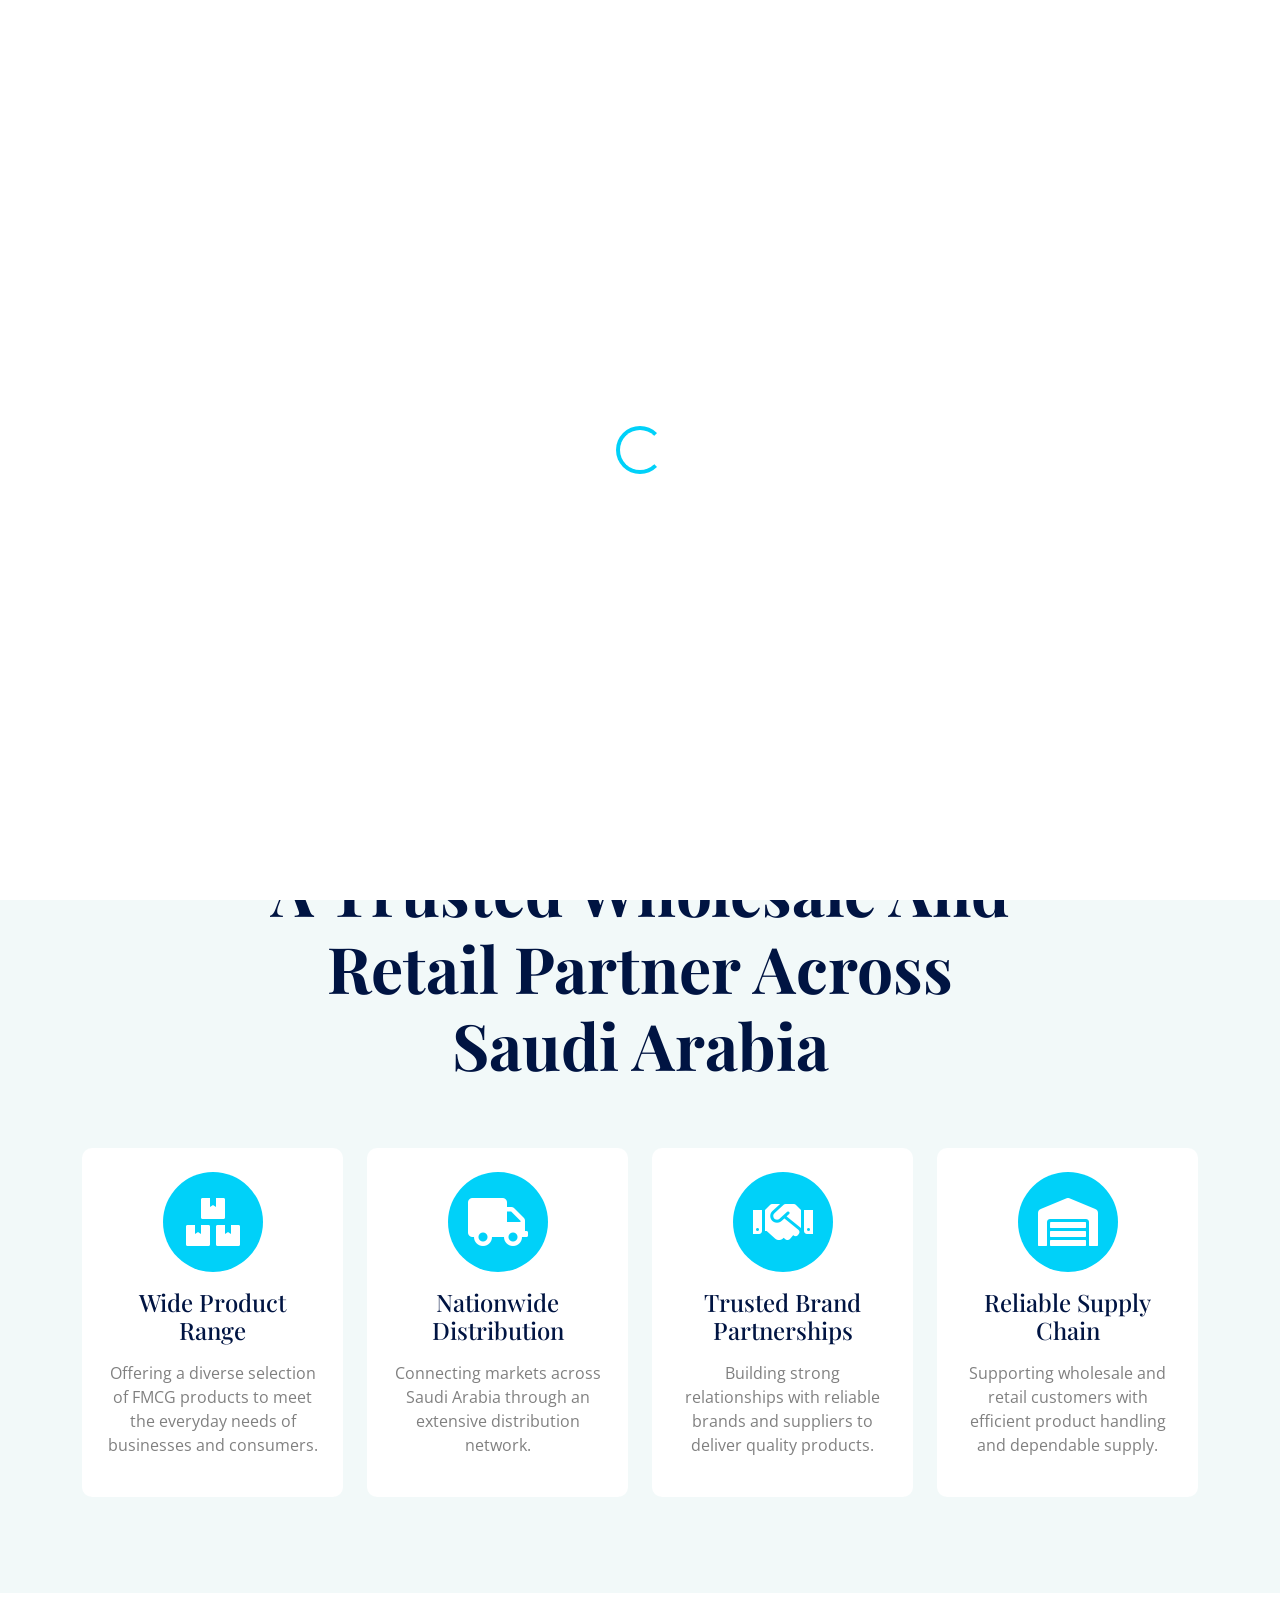
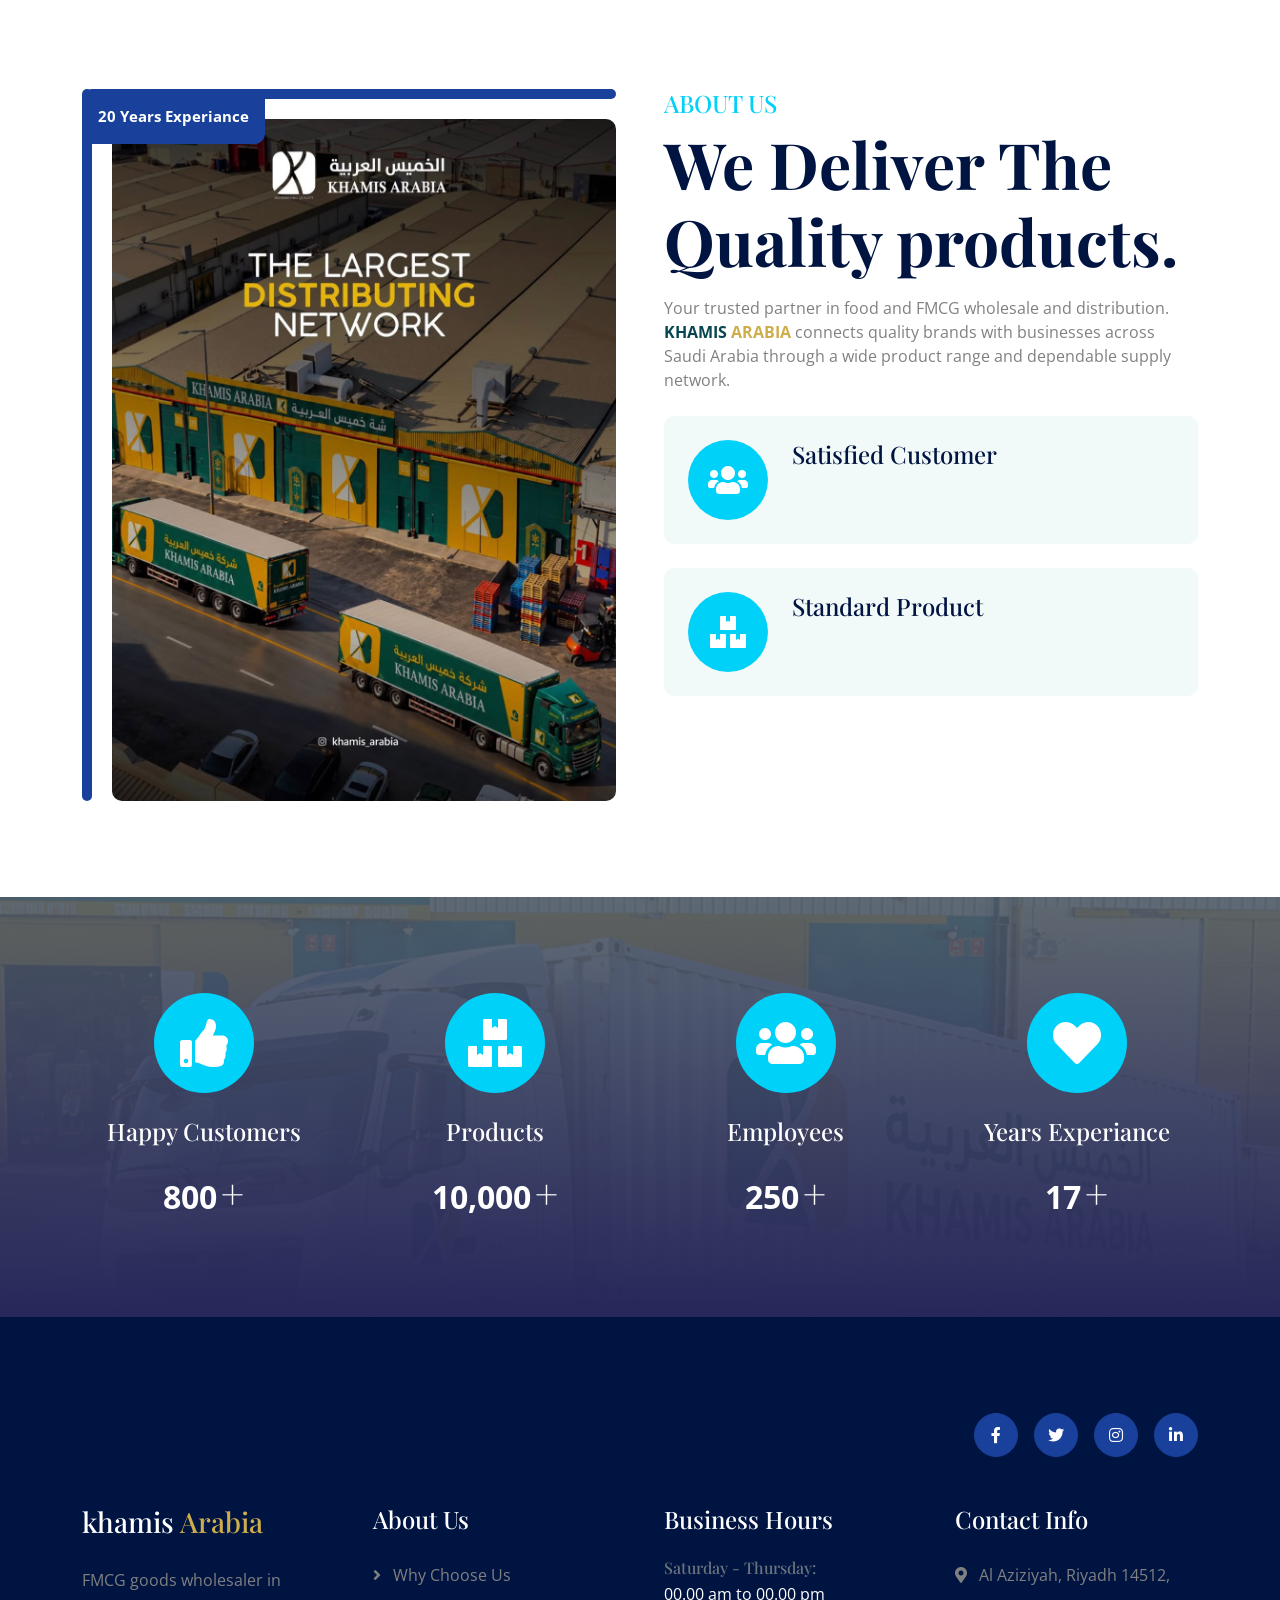
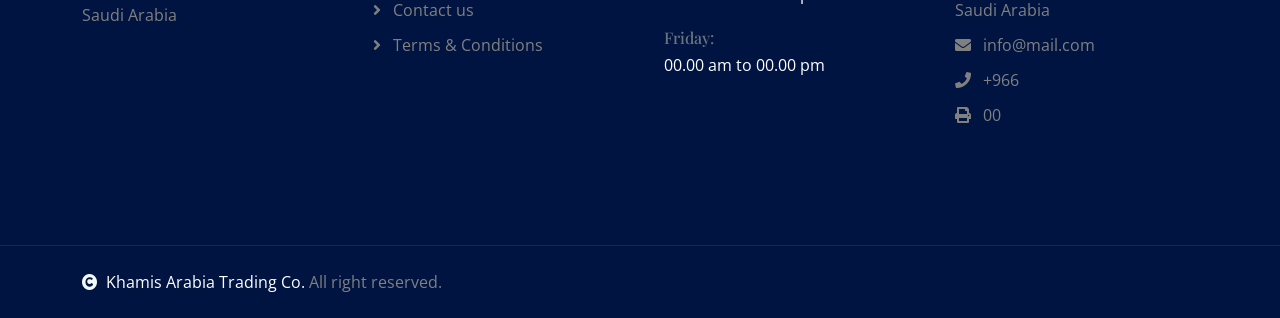
==== index.html @ a17dc976 "Initial website upload" ====
<!DOCTYPE html>
<html lang="en">

<head>
    <meta charset="utf-8">
    <title>Khamis Arabia</title>
    <meta content="width=device-width, initial-scale=1.0" name="viewport">
    <meta content="" name="keywords">
    <meta content="" name="description">

    <!-- Google Web Fonts -->
    <link rel="preconnect" href="https://fonts.googleapis.com">
    <link rel="preconnect" href="https://fonts.gstatic.com" crossorigin>
    <link
        href="https://fonts.googleapis.com/css2?family=Open+Sans:ital,wdth,wght@0,75..100,300..800;1,75..100,300..800&family=Playfair+Display:ital,wght@0,400..900;1,400..900&display=swap"
        rel="stylesheet">

    <!-- Icon Font Stylesheet -->
    <link rel="stylesheet" href="https://use.fontawesome.com/releases/v5.15.4/css/all.css" />
    <link href="https://cdn.jsdelivr.net/npm/bootstrap-icons@1.4.1/font/bootstrap-icons.css" rel="stylesheet">

    <!-- Libraries Stylesheet -->
    <link href="lib/animate/animate.min.css" rel="stylesheet">
    <link href="lib/owlcarousel/assets/owl.carousel.min.css" rel="stylesheet">


    <!-- Customized Bootstrap Stylesheet -->
    <link href="css/bootstrap.min.css" rel="stylesheet">

    <!-- Template Stylesheet -->
    <link href="css/style.css" rel="stylesheet">


</head>

<body>

    <!-- Spinner Start -->
    <div id="spinner"
        class="show bg-white position-fixed translate-middle w-100 vh-100 top-50 start-50 d-flex align-items-center justify-content-center">
        <div class="spinner-border text-primary" style="width: 3rem; height: 3rem;" role="status">
            <span class="sr-only">Loading...</span>
        </div>
    </div>
    <!-- Spinner End -->

    <!-- Navbar & Hero Start -->
    <div class="container-fluid position-relative p-0">
        <nav class="navbar navbar-expand-lg navbar-light px-4 px-lg-5 py-3 py-lg-0">
            <img src="img/khamis/khamis_logo.png" alt="Khamis Logo" class="company-logo">
            <a href="" class="navbar-brand p-0">
                <h1 class="company-firstName"></i>Khamis <span class="company-secName">Arabia</span></h1>
                <!-- <img src="img/logo.png" alt="Logo"> -->
            </a>
            <button class="navbar-toggler" type="button" data-bs-toggle="collapse" data-bs-target="#navbarCollapse">
                <span class="fa fa-bars"></span>
            </button>
            <div class="collapse navbar-collapse" id="navbarCollapse">
                <div class="navbar-nav ms-auto py-0">
                    <a href="index.html" class="nav-item nav-link active">Home</a>
                    <a href="about.html" class="nav-item nav-link">About</a>
                    <a href="service.html" class="nav-item nav-link">Service</a>
                    <a href="blog.html" class="nav-item nav-link">Blog</a>
                    <div class="nav-item dropdown">
                        <a href="#" class="nav-link dropdown-toggle" data-bs-toggle="dropdown">Pages</a>
                        <div class="dropdown-menu m-0">
                            <a href="feature.html" class="dropdown-item">Our Feature</a>
                            <a href="product.html" class="dropdown-item">Our Product</a>
                            <a href="team.html" class="dropdown-item">Our Team</a>
                            <a href="testimonial.html" class="dropdown-item">Testimonial</a>
                            <a href="404.html" class="dropdown-item">404 Page</a>
                        </div>
                    </div>
                    <a href="contact.html" class="nav-item nav-link">Contact</a>
                </div>
                <div class="d-none d-xl-flex me-3">
                    <div class="d-flex flex-column pe-3">
                        <span class="text-white">Saudi Arabia</span>
                        <a href="tel:+4733378901"><span class="text-primary">+966 </span></a>
                    </div>
                </div>
                <!-- <button class="btn btn-primary btn-md-square d-flex flex-shrink-0 mb-3 mb-lg-0 rounded-circle me-3"
                    data-bs-toggle="modal" data-bs-target="#searchModal"><i class="fas fa-search"></i></button>
                <a href="" class="btn btn-primary rounded-pill d-inline-flex flex-shrink-0 py-2 px-4">Order Now</a> -->
            </div>
        </nav>

        <!-- Carousel Start -->
        <div class="carousel-header">
            <div id="carouselId" class="carousel slide" data-bs-ride="carousel">
                <ol class="carousel-indicators">
                    <li data-bs-target="#carouselId" data-bs-slide-to="0" class="active"></li>
                    <li data-bs-target="#carouselId" data-bs-slide-to="1"></li>
                    <li data-bs-target="#carouselId" data-bs-slide-to="2"></li>
                </ol>
                <div class="carousel-inner" role="listbox">
                    <div class="carousel-item active">
                        <img src="img/khamis/khamis3.png" class="img-fluid w-100" alt="Image">
                        <div class="carousel-caption-1">
                            <div class="carousel-caption-1-content" style="max-width: 900px;">
                                <h4 class="text-white text-uppercase fw-bold mb-4 fadeInLeft animated"
                                    data-animation="fadeInLeft" data-delay="1s" style="animation-delay: 1s;"
                                    style="letter-spacing: 3px;">Khamis <span class="company-secName">Arabia</span>
                                    Trading Company</h4>
                                <h1 class="display-2 text-capitalize text-white mb-4 fadeInLeft animated"
                                    data-animation="fadeInLeft" data-delay="1.3s" style="animation-delay: 1.3s;">The
                                    Largest Distributing Network</h1>
                                <p class="mb-5 fs-5 text-white fadeInLeft animated" data-animation="fadeInLeft"
                                    data-delay="1.5s" style="animation-delay: 1.5s;">Delivering Quality, Connecting
                                    Markets - Your Trusted FMCG Wholesale and Distribution Partner Across Saudi Arabia.
                                </p>
                                <!-- <div class="carousel-caption-1-content-btn fadeInLeft animated"
                                    data-animation="fadeInLeft" data-delay="1.7s" style="animation-delay: 1.7s;">
                                    <a class="btn btn-primary rounded-pill flex-shrink-0 py-3 px-5 me-2" href="#">Order
                                        Now</a>
                                    <a class="btn btn-secondary rounded-pill flex-shrink-0 py-3 px-5 ms-2" href="#">Free
                                        Estimate</a>
                                </div> -->
                            </div>
                        </div>
                    </div>
                    <div class="carousel-item">
                        <img src="img/khamis/khamis2.png" class="img-fluid w-100" alt="Image">
                        <div class="carousel-caption-2">
                            <div class="carousel-caption-2-content" style="max-width: 900px;">
                                <h4 class="text-white text-uppercase fw-bold mb-4 fadeInRight animated"
                                    data-animation="fadeInRight" data-delay="1s" style="animation-delay: 1s;"
                                    style="letter-spacing: 3px;">Our Vision</h4>
                                <h1 class="display-2 text-capitalize text-white mb-4 fadeInRight animated"
                                    data-animation="fadeInRight" data-delay="1.3s" style="animation-delay: 1.3s;">
                                    Connecting Markets,Empowering Businesses
                                </h1>
                                <p class="mb-5 fs-5 text-white fadeInRight animated" data-animation="fadeInRight"
                                    data-delay="1.5s" style="animation-delay: 1.5s;">Strengthening Supply Chains,
                                    Supporting Businesses - Bringing Trusted FMCG Brands and Quality Products Closer to
                                    Every Market.
                                </p>
                                <div class="carousel-caption-2-content-btn fadeInRight animated"
                                    data-animation="fadeInRight" data-delay="1.7s" style="animation-delay: 1.7s;">
                                    <a class="btn btn-primary rounded-pill flex-shrink-0 py-3 px-5 me-2" href="#">Order
                                        Now</a>
                                    <a class="btn btn-secondary rounded-pill flex-shrink-0 py-3 px-5 ms-2" href="#">Free
                                        Estimate</a>
                                </div>
                            </div>
                        </div>
                    </div>
                    <div class="carousel-item">
                        <img src="img/khamis/khamis1.png" class="img-fluid w-100" alt="Image">
                        <div class="carousel-caption-2">
                            <div class="carousel-caption-2-content" style="max-width: 900px;">
                                <h4 class="text-white text-uppercase fw-bold mb-4 fadeInRight animated"
                                    data-animation="fadeInRight" data-delay="1s" style="animation-delay: 1s;"
                                    style="letter-spacing: 3px;">Importance life</h4>
                                <h1 class="display-2 text-capitalize text-white mb-4 fadeInRight animated"
                                    data-animation="fadeInRight" data-delay="1.3s" style="animation-delay: 1.3s;">Always
                                    Want Safe Water For Healthy Life</h1>
                                <p class="mb-5 fs-5 text-white fadeInRight animated" data-animation="fadeInRight"
                                    data-delay="1.5s" style="animation-delay: 1.5s;">Lorem Ipsum is simply dummy text of
                                    the printing and typesetting industry. Lorem Ipsum has been the industry's standard
                                    dummy text ever since the 1500s,
                                </p>
                                <div class="carousel-caption-2-content-btn fadeInRight animated"
                                    data-animation="fadeInRight" data-delay="1.7s" style="animation-delay: 1.7s;">
                                    <a class="btn btn-primary rounded-pill flex-shrink-0 py-3 px-5 me-2" href="#">Order
                                        Now</a>
                                    <a class="btn btn-secondary rounded-pill flex-shrink-0 py-3 px-5 ms-2" href="#">Free
                                        Estimate</a>
                                </div>
                            </div>
                        </div>
                    </div>
                </div>
                <button class="carousel-control-prev" type="button" data-bs-target="#carouselId" data-bs-slide="prev">
                    <span class="carousel-control-prev-icon btn btn-primary fadeInLeft animated" aria-hidden="true"
                        data-animation="fadeInLeft" data-delay="1.1s" style="animation-delay: 1.3s;"> <i
                            class="fa fa-angle-left fa-3x"></i></span>
                    <span class="visually-hidden">Previous</span>
                </button>
                <button class="carousel-control-next" type="button" data-bs-target="#carouselId" data-bs-slide="next">
                    <span class="carousel-control-next-icon btn btn-primary fadeInRight animated" aria-hidden="true"
                        data-animation="fadeInLeft" data-delay="1.1s" style="animation-delay: 1.3s;"><i
                            class="fa fa-angle-right fa-3x"></i></span>
                    <span class="visually-hidden">Next</span>
                </button>
            </div>
        </div>
        <!-- Carousel End -->
    </div>
    <!-- Navbar & Hero End -->

    <!-- Modal Search Start -->
    <div class="modal fade" id="searchModal" tabindex="-1" aria-labelledby="exampleModalLabel" aria-hidden="true">
        <div class="modal-dialog modal-fullscreen">
            <div class="modal-content rounded-0">
                <div class="modal-header">
                    <h4 class="modal-title mb-0" id="exampleModalLabel">Search by keyword</h4>
                    <button type="button" class="btn-close" data-bs-dismiss="modal" aria-label="Close"></button>
                </div>
                <div class="modal-body d-flex align-items-center">
                    <div class="input-group w-75 mx-auto d-flex">
                        <input type="search" class="form-control p-3" placeholder="keywords"
                            aria-describedby="search-icon-1">
                        <span id="search-icon-1" class="input-group-text btn border p-3"><i
                                class="fa fa-search text-white"></i></span>
                    </div>
                </div>
            </div>
        </div>
    </div>
    <!-- Modal Search End -->

    <!-- OurBussiness Start -->
    <div class="container-fluid feature bg-light py-5">
        <div class="container py-5">
            <div class="text-center mx-auto pb-5 wow fadeInUp" data-wow-delay="0.2s" style="max-width: 800px;">
                <h4 class="text-uppercase text-primary">OUR BUSINESS</h4>
                <h1 class="display-3 text-capitalize mb-3">A Trusted Wholesale And Retail Partner Across Saudi Arabia
                </h1>
            </div>
            <div class="row g-4">
                <div class=" col-md-6 col-lg-6 col-xl-3 wow fadeInUp" data-wow-delay="0.2s">
                    <div class="feature-item p-4">
                        <div class="feature-icon mb-3"><i class="fas fa-boxes text-white fa-3x"></i></div>
                        <a href="#" class="h4 mb-3">Wide Product Range</a>
                        <p class="mb-3">Offering a diverse selection of FMCG products to meet the everyday needs of
                            businesses and consumers.</p>
                        <!-- <a href="#" class="btn text-secondary">Read More <i class="fa fa-angle-right"></i></a> -->
                    </div>
                </div>
                <div class="col-md-6 col-lg-6 col-xl-3 wow fadeInUp" data-wow-delay="0.4s">
                    <div class="feature-item p-4">
                        <div class="feature-icon mb-3"><i class="fas fa-truck text-white fa-3x"></i></div>
                        <a href="#" class="h4 mb-3">Nationwide Distribution</a>
                        <p class="mb-3">Connecting markets across Saudi Arabia through an extensive distribution
                            network.</p>
                        <!-- <a href="#" class="btn text-secondary">Read More <i class="fa fa-angle-right"></i></a> -->
                    </div>
                </div>
                <div class="col-md-6 col-lg-6 col-xl-3 wow fadeInUp" data-wow-delay="0.6s">
                    <div class="feature-item p-4">
                        <div class="feature-icon mb-3"><i class="fas fa-handshake text-white fa-3x"></i></div>
                        <a href="#" class="h4 mb-3">Trusted Brand Partnerships</a>
                        <p class="mb-3">Building strong relationships with reliable brands and suppliers to deliver
                            quality products.</p>
                        <!-- <a href="#" class="btn text-secondary">Read More <i class="fa fa-angle-right"></i></a> -->
                    </div>
                </div>
                <div class="col-md-6 col-lg-6 col-xl-3 wow fadeInUp" data-wow-delay="0.8s">
                    <div class="feature-item p-4">
                        <div class="feature-icon mb-3"><i class="fas fa-warehouse text-white fa-3x"></i></div>
                        <a href="#" class="h4 mb-3">Reliable Supply Chain</a>
                        <p class="mb-3">Supporting wholesale and retail customers with efficient product handling and
                            dependable supply.</p>
                        <!-- <a href="#" class="btn text-secondary">Read More <i class="fa fa-angle-right"></i></a> -->
                    </div>
                </div>
            </div>
        </div>
    </div>
    <!-- OurBussiness End -->


    <!-- About Start -->
    <div class="container-fluid about overflow-hidden py-5">
        <div class="container py-5">
            <div class="row g-5">
                <div class="col-xl-6 wow fadeInLeft" data-wow-delay="0.2s">
                    <div class="about-img rounded h-100">
                        <img src="img/khamis/khamis4.jpeg" class="img-fluid rounded h-100 w-100"
                            style="object-fit: cover;" alt="">
                        <div class="about-exp"><span>20 Years Experiance</span></div>
                    </div>
                </div>
                <div class="col-xl-6 wow fadeInRight" data-wow-delay="0.2s">
                    <div class="about-item">
                        <h4 class="text-primary text-uppercase">About Us</h4>
                        <h1 class="display-3 mb-3">We Deliver The Quality products.</h1>
                        <p class="mb-4">Your trusted partner in food and FMCG wholesale and distribution.
                            <span class="company-firstName fw-bold">KHAMIS</span> <span
                                class="company-secName fw-bold">ARABIA</span>
                            connects quality brands with businesses across Saudi Arabia through a wide product range and
                            dependable supply network.
                        </p>
                        <div class="bg-light rounded p-4 mb-4">
                            <div class="row">
                                <div class="col-12">
                                    <div class="d-flex">
                                        <div class="pe-4">
                                            <div class="rounded-circle bg-primary d-flex align-items-center justify-content-center"
                                                style="width: 80px; height: 80px;"><i
                                                    class="fas fa-users text-white fa-2x"></i></div>
                                        </div>
                                        <div class="">
                                            <a href="#" class="h4 d-inline-block mb-3">Satisfied Customer</a>
                                            <p class="mb-0"></p>
                                        </div>
                                    </div>
                                </div>
                            </div>
                        </div>
                        <div class="bg-light rounded p-4 mb-4">
                            <div class="row">
                                <div class="col-12">
                                    <div class="d-flex">
                                        <div class="pe-4">
                                            <div class="rounded-circle bg-primary d-flex align-items-center justify-content-center"
                                                style="width: 80px; height: 80px;"><i
                                                    class="fas fa-boxes text-white fa-2x"></i></div>
                                        </div>
                                        <div class="">
                                            <a href="#" class="h4 d-inline-block mb-3">Standard Product</a>
                                            <p class="mb-0"></p>
                                        </div>
                                    </div>
                                </div>
                            </div>
                        </div>
                        <!-- <a href="#" class="btn btn-secondary rounded-pill py-3 px-5">Read More</a> -->
                    </div>
                </div>
            </div>
        </div>
    </div>
    <!-- About End -->


    <!-- Fact Counter -->
    <div class="container-fluid counter py-5">
        <div class="container py-5">
            <div class="row g-5">
                <div class="col-md-6 col-lg-6 col-xl-3 wow fadeInUp" data-wow-delay="0.2s">
                    <div class="counter-item">
                        <div class="counter-item-icon mx-auto">
                            <i class="fas fa-thumbs-up fa-3x text-white"></i>
                        </div>
                        <h4 class="text-white my-4">Happy Customers</h4>
                        <div class="counter-counting">
                            <span class="text-white fs-2 fw-bold" data-toggle="counter-up">800</span>
                            <span class="h1 fw-bold text-white">+</span>
                        </div>
                    </div>
                </div>
                <div class="col-md-6 col-lg-6 col-xl-3 wow fadeInUp" data-wow-delay="0.4s">
                    <div class="counter-item">
                        <div class="counter-item-icon mx-auto">
                            <i class="fas fa-boxes fa-3x text-white"></i>
                        </div>
                        <h4 class="text-white my-4">Products</h4>
                        <div class="counter-counting">
                            <span class="text-white fs-2 fw-bold" data-toggle="counter-up">10,000</span>
                            <span class="h1 fw-bold text-white">+</span>
                        </div>
                    </div>
                </div>
                <div class="col-md-6 col-lg-6 col-xl-3 wow fadeInUp" data-wow-delay="0.6s">
                    <div class="counter-item">
                        <div class="counter-item-icon mx-auto">
                            <i class="fas fa-users fa-3x text-white"></i>
                        </div>
                        <h4 class="text-white my-4">Employees</h4>
                        <div class="counter-counting">
                            <span class="text-white fs-2 fw-bold" data-toggle="counter-up">250</span>
                            <span class="h1 fw-bold text-white">+</span>
                        </div>
                    </div>
                </div>
                <div class="col-md-6 col-lg-6 col-xl-3 wow fadeInUp" data-wow-delay="0.8s">
                    <div class="counter-item">
                        <div class="counter-item-icon mx-auto">
                            <i class="fas fa-heart fa-3x text-white"></i>
                        </div>
                        <h4 class="text-white my-4">Years Experiance</h4>
                        <div class="counter-counting">
                            <span class="text-white fs-2 fw-bold" data-toggle="counter-up">17</span>
                            <span class="h1 fw-bold text-white">+</span>
                        </div>
                    </div>
                </div>
            </div>
        </div>
    </div>
    <!-- Fact Counter -->

    <!-- Footer Start -->
    <div class="container-fluid footer py-5 wow fadeIn" data-wow-delay="0.2s">
        <div class="container py-5">
            <div class="row g-5 mb-5 align-items-center">
                <div class="col-lg-7">
                    <!-- <div class="position-relative mx-auto">
                        <input class="form-control rounded-pill w-100 py-3 ps-4 pe-5" type="text"
                            placeholder="Email address to Subscribe">
                        <button type="button"
                            class="btn btn-secondary rounded-pill position-absolute top-0 end-0 py-2 px-4 mt-2 me-2">Subscribe</button>
                    </div> -->
                </div>
                <div class="col-lg-5">
                    <div class="d-flex align-items-center justify-content-center justify-content-lg-end">
                        <a class="btn btn-secondary btn-md-square rounded-circle me-3" href=""><i
                                class="fab fa-facebook-f"></i></a>
                        <a class="btn btn-secondary btn-md-square rounded-circle me-3" href=""><i
                                class="fab fa-twitter"></i></a>
                        <a class="btn btn-secondary btn-md-square rounded-circle me-3" href=""><i
                                class="fab fa-instagram"></i></a>
                        <a class="btn btn-secondary btn-md-square rounded-circle me-0" href=""><i
                                class="fab fa-linkedin-in"></i></a>
                    </div>
                </div>
            </div>

            <div class="row g-5">
                <!-- <div class="col-md-3 col-lg-3 col-xl-3">
                    <div class="footer-item d-flex flex-column">
                        <div class="footer-item">
                              <img src="img/khamis/khamis_logo.png" alt="Khamis Logo" class="company-logo">
                        </div>
                    </div>
                </div> -->

                <div class="col-md-6 col-lg-6 col-xl-3">
                    <div class="footer-item d-flex flex-column">
                        <div class="footer-item">
                            <h3 class="text-white mb-4">
                                <span class="">khamis</span> <span class="company-secName">Arabia</span>
                            </h3>
                            <p class="mb-3">
                                FMCG goods wholesaler in Saudi Arabia
                            </p>
                        </div>
                        <!-- <div class="position-relative">
                            <input class="form-control rounded-pill w-100 py-3 ps-4 pe-5" type="text"
                                placeholder="Enter your email">
                            <button type="button"
                                class="btn btn-secondary rounded-pill position-absolute top-0 end-0 py-2 mt-2 me-2">SignUp</button>
                        </div> -->
                    </div>
                </div>
                <div class="col-md-6 col-lg-6 col-xl-3">
                    <div class="footer-item d-flex flex-column">
                        <h4 class="text-white mb-4">About Us</h4>
                        <a href="#"><i class="fas fa-angle-right me-2"></i> Why Choose Us</a>
                        <!-- <a href="#"><i class="fas fa-angle-right me-2"></i> Free Water Bottles</a>
                        <a href="#"><i class="fas fa-angle-right me-2"></i> Water Dispensers</a>
                        <a href="#"><i class="fas fa-angle-right me-2"></i> Bottled Water Coolers</a> -->
                        <a href="#"><i class="fas fa-angle-right me-2"></i> Contact us</a>
                        <a href="#"><i class="fas fa-angle-right me-2"></i> Terms & Conditions</a>
                    </div>
                </div>
                <div class="col-md-6 col-lg-6 col-xl-3">
                    <div class="footer-item d-flex flex-column">
                        <h4 class="text-white mb-4">Business Hours</h4>
                        <div class="mb-3">
                            <h6 class="text-muted mb-0">Saturday - Thursday:</h6>
                            <p class="text-white mb-0">00.00 am to 00.00 pm</p>
                        </div>
                        <div class="mb-3">
                            <h6 class="text-muted mb-0">Friday:</h6>
                            <p class="text-white mb-0">00.00 am to 00.00 pm</p>
                        </div>
                        <!-- <div class="mb-3">
                            <h6 class="text-muted mb-0">Vacation:</h6>
                            <p class="text-white mb-0">All Sunday is our vacation</p>
                        </div> -->
                    </div>
                </div>
                <div class="col-md-6 col-lg-6 col-xl-3">
                    <div class="footer-item d-flex flex-column">
                        <h4 class="text-white mb-4">Contact Info</h4>
                        <a href="#"><i class="fa fa-map-marker-alt me-2"></i> Al Aziziyah, Riyadh 14512, Saudi
                            Arabia</a>
                        <a href="mailto:info@mail.com"><i class="fas fa-envelope me-2"></i> info@mail.com</a>
                        <a href=""><i class="fas fa-phone me-2"></i> +966 </a>
                        <a href="" class="mb-3"><i class="fas fa-print me-2"></i> 00</a>
                    </div>
                </div>
            </div>
        </div>
    </div>
    <!-- Footer End -->

    <!-- Copyright Start -->
    <div class="container-fluid copyright py-4">
        <div class="container">
            <div class="row g-4 align-items-center">
                <div class="col-md-6 text-center text-md-start mb-md-0">
                    <span class="text-body"><a href="#" class="text-white"><i
                                class="fas fa-copyright text-light me-2"></i>Khamis Arabia Trading Co.</a> All right
                        reserved.</span>
                </div>
                <div class="col-md-6 text-center text-md-end text-body">
                    <!--/*** This template is free as long as you keep the below author’s credit link/attribution link/backlink. ***/-->
                    <!--/*** If you'd like to use the template without the below author’s credit link/attribution link/backlink, ***/-->
                    <!--/*** you can purchase the Credit Removal License from "https://htmlcodex.com/credit-removal". ***/-->
                    <!-- Designed By <a class="border-bottom text-white" href="https://htmlcodex.com">HTML Codex</a>
                    Distributed By <a class="border-bottom text-white" href="https://themewagon.com">ThemeWagon</a> -->
                </div>
            </div>
        </div>
    </div>
    <!-- Copyright End -->


    <!-- Back to Top -->
    <a href="#" class="btn btn-secondary btn-lg-square rounded-circle back-to-top"><i class="fa fa-arrow-up"></i></a>


    <!-- JavaScript Libraries -->
    <script src="https://ajax.googleapis.com/ajax/libs/jquery/3.6.4/jquery.min.js"></script>
    <script src="https://cdn.jsdelivr.net/npm/bootstrap@5.0.0/dist/js/bootstrap.bundle.min.js"></script>
    <script src="lib/wow/wow.min.js"></script>
    <script src="lib/easing/easing.min.js"></script>
    <script src="lib/waypoints/waypoints.min.js"></script>
    <script src="lib/counterup/counterup.min.js"></script>
    <script src="lib/owlcarousel/owl.carousel.min.js"></script>


    <!-- Template Javascript -->
    <script src="js/main.js"></script>
</body>

</html>
---- css/style.css ----
/*** Spinner Start ***/
/*** Spinner ***/
#spinner {
    opacity: 0;
    visibility: hidden;
    transition: opacity .5s ease-out, visibility 0s linear .5s;
    z-index: 99999;
}

#spinner.show {
    transition: opacity .5s ease-out, visibility 0s linear 0s;
    visibility: visible;
    opacity: 1;
}

/*** Spinner End ***/

.back-to-top {
    position: fixed;
    right: 30px;
    bottom: 30px;
    transition: 0.5s;
    z-index: 99;
}

/*** Button Start ***/
.btn {
    font-weight: 600;
    transition: .5s;
}

.btn-square {
    width: 32px;
    height: 32px;
}

.btn-sm-square {
    width: 34px;
    height: 34px;
}

.btn-md-square {
    width: 44px;
    height: 44px;
}

.btn-lg-square {
    width: 56px;
    height: 56px;
}

.btn-xl-square {
    width: 66px;
    height: 66px;
}

.btn-square,
.btn-sm-square,
.btn-md-square,
.btn-lg-square,
.btn-xl-square {
    padding: 0;
    display: flex;
    align-items: center;
    justify-content: center;
    font-weight: normal;
}

.btn.btn-primary {
    color: var(--bs-white);
}

.btn.btn-primary:hover {
    background: var(--bs-secondary);
    border: 1px solid var(--bs-secondary);
}

.btn.btn-secondary {
    color: var(--bs-white);

}

.btn.btn-secondary:hover {
    background: var(--bs-primary);
    border: 1px solid var(--bs-primary);
}

/*** Topbar Start ***/

/*** Navbar ***/
.navbar-light .navbar-nav .nav-link {
    position: relative;
    margin-right: 25px;
    padding: 35px 0;
    color: var(--bs-white);
    font-size: 17px;
    font-weight: 400;
    outline: none;
    transition: .5s;
}

.sticky-top.navbar-light .navbar-nav .nav-link {
    padding: 20px 0;
    color: var(--bs-dark);
}

.navbar-light .navbar-nav .nav-link:hover,
.navbar-light .navbar-nav .nav-link.active {
    color: var(--bs-primary);
}

.navbar-light .navbar-brand img {
    max-height: 60px;
    transition: .5s;
}

.sticky-top.navbar-light .navbar-brand img {
    max-height: 45px;
}

.navbar .dropdown-toggle::after {
    border: none;
    content: "\f107";
    font-family: "Font Awesome 5 Free";
    font-weight: 600;
    vertical-align: middle;
    margin-left: 8px;
}

.dropdown .dropdown-menu a:hover {
    background: var(--bs-primary);
    color: var(--bs-white);
}

.navbar .nav-item:hover .dropdown-menu {
    transform: rotateX(0deg);
    visibility: visible;
    background: var(--bs-light);
    transition: .5s;
    opacity: 1;
}

@media (max-width: 991.98px) {
    .sticky-top.navbar-light {
        position: relative;
        background: var(--bs-white);
    }

    .navbar.navbar-expand-lg .navbar-toggler {
        padding: 10px 20px;
        border: 1px solid var(--bs-primary);
        color: var(--bs-primary);
    }

    .navbar-light .navbar-collapse {
        margin-top: 15px;
        border-top: 1px solid rgba(0, 0, 0, .08);
    }

    .navbar-light .navbar-nav .nav-link,
    .sticky-top.navbar-light .navbar-nav .nav-link {
        padding: 10px 0;
        margin-left: 0;
        color: var(--bs-dark);
    }

    .navbar-light .navbar-brand img {
        max-height: 45px;
    }
}

@media (min-width: 992px) {
    .navbar .nav-item .dropdown-menu {
        display: block;
        visibility: hidden;
        top: 100%;
        transform: rotateX(-75deg);
        transform-origin: 0% 0%;
        border: 0;
        border-radius: 10px;
        transition: .5s;
        opacity: 0;
    }

    .navbar-light {
        position: absolute;
        width: 100%;
        top: 0;
        left: 0;
        border-top: 0;
        border-right: 0;
        border-bottom: 1px solid;
        border-left: 0;
        border-style: dotted;
        z-index: 999;
    }

    .sticky-top.navbar-light {
        position: fixed;
        background: var(--bs-light);
        border: none;
    }

    .navbar-light .navbar-nav .nav-item::before {
        position: absolute;
        content: "";
        width: 0;
        height: 2px;
        bottom: -1px;
        left: 50%;
        background: var(--bs-primary);
        transition: .5s;
    }

    .sticky-top.navbar-light .navbar-nav .nav-item::before {
        bottom: 0;
    }

    .navbar-light .navbar-nav .nav-item::after {
        content: "";
        position: absolute;
        bottom: 1px;
        left: 50%;
        transform: translateX(-50%);
        border: 10px solid;
        border-color: transparent transparent var(--bs-primary) transparent;
        opacity: 0;
        transition: 0.5s;
    }

    .navbar-light .navbar-nav .nav-item:hover::after,
    .navbar-light .navbar-nav .nav-item.active::after {
        bottom: 1px;
        opacity: 1;
    }

    .navbar-light .navbar-nav .nav-item:hover::before,
    .navbar-light .navbar-nav .nav-item.active::before {
        width: calc(100% - 2px);
        left: 1px;
    }

    .navbar-light .navbar-nav .nav-link.nav-contact::before {
        display: none;
    }
}

/*** Carousel Hero Header Start ***/
.carousel-header {
    position: relative;
    overflow: hidden;
}

.carousel-indicators {
    display: none;
}

.carousel .carousel-control-prev,
.carousel .carousel-control-next {
    width: 0;
}

.carousel .carousel-control-prev .carousel-control-prev-icon,
.carousel .carousel-control-next .carousel-control-next-icon {
    position: absolute;
    top: 50%;
    transform: translateY(-50%);
    padding: 25px 25px;
    display: flex;
    align-items: center;
    justify-content: center;
    background: var(--bs-primary);
    transition: 0.5s;
}

.carousel .carousel-control-prev .carousel-control-prev-icon {
    left: 0;
    border-left: 0;
    border-top-left-radius: 0;
    border-top-right-radius: 50px;
    border-bottom-left-radius: 0;
    border-bottom-right-radius: 50px;

}

.carousel .carousel-control-next .carousel-control-next-icon {
    right: 0;
    border-right: 0;
    border-top-left-radius: 50px;
    border-top-right-radius: 0;
    border-bottom-left-radius: 50px;
    border-bottom-right-radius: 0;
}

.carousel .carousel-control-prev .carousel-control-prev-icon:hover,
.carousel .carousel-control-next .carousel-control-next-icon:hover {
    background: var(--bs-secondary);
}

.carousel .carousel-inner .carousel-item {
    position: relative;
}

.carousel .carousel-inner .carousel-item .carousel-caption-1 {
    position: absolute;
    width: 100%;
    height: 100%;
    top: 0;
    left: 0;
    padding-top: 100px;
    display: flex;
    align-items: center;
    justify-content: end;
    background: linear-gradient(rgba(0, 0, 0, .5), rgba(0, 0, 0, 0.5));
    background-size: cover;
}

.carousel-caption-1-content {
    text-align: end;
    padding-right: 100px;
}

.carousel-caption-1-content .carousel-caption-1-content-btn {
    display: flex;
    justify-content: end;
}

.carousel .carousel-inner .carousel-item .carousel-caption-2 {
    position: absolute;
    width: 100%;
    height: 100%;
    top: 0;
    left: 0;
    padding-top: 100px;
    display: flex;
    align-items: center;
    text-align: center;
    background: linear-gradient(rgba(0, 0, 0, .5), rgba(0, 0, 0, 0.5));
    background-size: cover;
}

.carousel-caption-2-content {
    text-align: start;
    padding-left: 100px;
}

.carousel-caption-2-content .carousel-caption-2-content-btn {
    display: flex;
    justify-content: start;
}


@media (max-width: 992px) {
    .carousel .carousel-inner .carousel-item {
        height: 700px;
        margin-top: -100px;
    }

    .carousel .carousel-inner .carousel-item img {
        height: 700px;
        object-fit: cover;
    }


    .carousel .carousel-inner .carousel-item .carousel-caption-1 {
        max-width: 100% !important;
        justify-content: center;
    }

    .carousel-caption-1-content {
        padding: 0 20px !important;
        text-align: center !important;
    }

    .carousel-caption-1-content .carousel-caption-1-content-btn {
        justify-content: center;
    }


    .carousel .carousel-inner .carousel-item .carousel-caption-2 {
        max-width: 100% !important;
        justify-content: center;
    }

    .carousel-caption-2-content {
        padding: 0 20px !important;
        text-align: center !important;
    }

    .carousel-caption-2-content .carousel-caption-2-content-btn {
        justify-content: center;
    }



    .carousel .carousel-control-prev .carousel-control-prev-icon,
    .carousel .carousel-control-next .carousel-control-next-icon {
        display: none;
    }
}

.modal .modal-header {
    height: 100px;
}

#searchModal .modal-content {
    background: rgba(255, 255, 255, .6);
}

/*** Carousel Hero Header End ***/

/*** Single Page Hero Header Start ***/
.bg-breadcrumb {
    position: relative;
    overflow: hidden;
    background: linear-gradient(rgba(0, 20, 66, 0.7), rgba(0, 20, 66, 0.7)), url(../img/breadcrumb.jpg);
    background-position: center top;
    background-repeat: no-repeat;
    background-size: cover;
    padding: 120px 0 60px 0;
    transition: 0.5s;
}

.bg-breadcrumb .breadcrumb {
    position: relative;
}

.bg-breadcrumb .breadcrumb .breadcrumb-item a {
    color: var(--bs-white);
}

@media (max-width: 992px) {
    .bg-breadcrumb {
        padding: 60px 0 60px 0;
    }
}

/*** Single Page Hero Header End ***/


/* <!-- Company Logo & Name Design --> */

.company-logo {
    width: 70px;
    height: 70px;
    object-fit: contain;
}

.company-firstName {
    color: #074550;
}

.company-secName {
    color: #CEAD4C;
}

/*** Features Start ***/
.feature .feature-item {
    display: flex;
    flex-direction: column;
    align-items: center;
    text-align: center;
    background: var(--bs-white);
    border-radius: 10px;
    transition: 0.5s;
}

.feature .feature-item:hover {
    box-shadow: 0 0 45px rgba(0, 0, 0, .08);
}

.feature .feature-item .feature-icon {
    width: 100px;
    height: 100px;
    border-radius: 50px;
    display: flex;
    align-items: center;
    justify-content: center;
    background: var(--bs-primary);
}

.feature .feature-item .feature-icon i {
    transition: 0.5s;
}

.feature .feature-item:hover .feature-icon i {
    transform: rotate(360deg);
}

.feature .feature-item a.btn {
    transition: 0.5s;
}

.feature .feature-item:hover a.btn:hover {
    color: var(--bs-primary) !important;
}

/*** Features End ***/

/*** About Start ***/
.about .about-img {
    position: relative;
    padding-bottom: 30px;
    margin-top: 30px;
    margin-left: 30px;
}

.about .about-img::before {
    content: "";
    position: absolute;
    width: 100%;
    height: 10px;
    top: -30px;
    right: 0;
    border-radius: 10px;
    background: var(--bs-secondary);

}

.about .about-img::after {
    content: "";
    position: absolute;
    width: 10px;
    height: 100%;
    left: -30px;
    bottom: 30px;
    border-radius: 10px;
    background: var(--bs-secondary);
}

.about .about-img .about-exp {
    position: absolute;
    top: 0;
    left: 0;
    padding: 15px;
    font-size: 15px;
    font-weight: bold;
    background: var(--bs-secondary);
    color: var(--bs-white);
    border: 1px solid var(--bs-secondary);
    margin-top: -30px;
    margin-left: -30px;
    border-radius: 10px;
}

/*** About End ***/

/*** Service Start ***/
.service-item {
    position: relative;
    box-shadow: 0 0 45px rgba(0, 0, 0, .08);
}

.service-item::after {
    content: "";
    position: absolute;
    width: 0;
    height: 0;
    left: 0;
    bottom: 0;
    border-radius: 10px;
    background: var(--bs-primary);
    transition: 0.5s;
    z-index: 1;
}

.service-item:hover::after {
    width: 100%;
    height: 100%;
}

.service-item:hover .service-content,
.service-item:hover .service-btn {
    position: relative;
    z-index: 2;
}

.service-item .service-content a,
.service-item .service-content p {
    transition: 0.5s;
}

.service-item:hover .service-content a:hover {
    color: var(--bs-secondary);
}

.service-item:hover .service-content p {
    color: var(--bs-white);
}

.service-item .service-btn {
    width: 80px;
    height: 80px;
    border-radius: 50px;
    display: flex;
    align-items: center;
    justify-content: center;
    background: var(--bs-primary);
    transition: 0.5s;
}

.service-item .service-btn i {
    transition: 0.5s;
}

.service-item:hover .service-btn {
    background: var(--bs-white);
}

.service-item:hover .service-btn i {
    transform: rotate(360deg);
    color: var(--bs-primary) !important;
}

/*** Service End ***/


/*** Counter Start ***/
.counter {
    position: relative;
    overflow: hidden;
    background: linear-gradient(rgba(79, 92, 105, 0.9), rgb(39, 39, 90)), url(../img/khamis/khamis5.png);
    background-position: center top;
    background-repeat: no-repeat;
    background-size: cover;
}

.counter .counter-item {
    display: flex;
    flex-direction: column;
    justify-content: center;
    text-align: center;
}

.counter .counter-item .counter-item-icon {
    width: 100px;
    height: 100px;
    border-radius: 50px;
    background: var(--bs-primary);
    display: inline-flex;
    align-items: center;
    justify-content: center;
}

/*** Counter End ***/


/*** Products Start ***/
.product .product-item {
    border: 1px solid rgba(196, 211, 211, 0.9);
    border-radius: 10px;
}

/*** Products End ***/

/*** Blog Start ***/
.blog .blog-item {
    border-radius: 10px;
    background: var(--bs-light);
    transition: 0.5s;
}

.blog .blog-item:hover {
    box-shadow: 0 0 45px rgba(0, 0, 0, 0.2);
}

.blog .blog-item .blog-img {
    position: relative;
    overflow: hidden;
    border-top-left-radius: 10px;
    border-top-right-radius: 10px;
}

.blog .blog-item .blog-img::after {
    content: "";
    position: absolute;
    width: 100%;
    height: 100%;
    top: 0;
    left: 0;
    border-top-left-radius: 10px;
    border-top-right-radius: 10px;
    transition: 0.5s;
    z-index: 1;
}

.blog .blog-item .blog-img img {
    transition: 0.5s;
}

.blog .blog-item:hover .blog-img img {
    transform: scale(1.2);
}

.blog .blog-item:hover .blog-img::after {
    background: rgba(0, 209, 249, 0.2);
}

.blog .blog-item .blog-date {
    position: absolute;
    top: 25px;
    left: 25px;
    border-radius: 10px;
    background: var(--bs-primary);
    color: var(--bs-white);
    z-index: 2;
}

.blog .blog-item .blog-content a {
    transition: 0.5s;
}

.blog .blog-item:hover .blog-content a:hover {
    color: var(--bs-primary) !important;
}

/*** Blog End ***/

/*** Team Start ***/
.team .team-item {
    position: relative;
    overflow: hidden;
    background: var(--bs-white);
    border: 1px solid var(--bs-secondary);
    border-radius: 10px;
}

.team .team-item .team-inner {
    transition: 0.5s;
}

.team .team-item:hover .team-inner {
    box-shadow: 0 0 45px rgba(0, 0, 0, 0.2);
}

.team .team-item .team-inner .team-img {
    position: relative;
    z-index: 2;
}

.team .team-item .team-inner .team-img::after {
    content: "";
    width: 100%;
    height: 0;
    position: absolute;
    top: 0;
    left: 0;
    border-top-left-radius: 10px;
    border-top-right-radius: 10px;
    background: rgba(0, 209, 249, 0.2);
    transition: 0.5s;
    z-index: 3;
}

.team .team-item:hover .team-inner .team-img::after {
    height: 100%;
}

.team .team-item .team-inner .team-img .team-share {
    position: absolute;
    left: 10px;
    bottom: 10px;
    transition: 0.5s;
    z-index: 2;
}

.team .team-item:hover .team-inner .team-img .team-share {
    opacity: 0;
}

.team .team-item .team-inner .team-img .team-icon {
    position: absolute;
    bottom: 0;
    left: -100%;
    border-bottom-left-radius: 0 !important;
    border-top-left-radius: 0 !important;
    display: inline-flex;
    background: var(--bs-primary);
    transition: 0.5s;
    z-index: 4;
}

.team .team-item:hover .team-inner .team-img .team-icon {
    left: -25px;
}

/*** Team End ***/


/*** testimonial Start ***/
.testimonial .owl-nav .owl-prev {
    position: absolute;
    top: -58px;
    right: 0;
    background: var(--bs-primary);
    color: var(--bs-white);
    padding: 5px 30px;
    border-radius: 30px;
    transition: 0.5s;
}

.testimonial .owl-nav .owl-prev:hover {
    background: var(--bs-secondary);
    color: var(--bs-white);
}

.testimonial .owl-nav .owl-next {
    position: absolute;
    top: -58px;
    right: 88px;
    background: var(--bs-primary);
    color: var(--bs-white);
    padding: 5px 30px;
    border-radius: 30px;
    transition: 0.5s;
}

.testimonial .owl-nav .owl-next:hover {
    background: var(--bs-secondary);
    color: var(--bs-white);
}

.testimonial-carousel .owl-dots {
    display: flex;
    justify-content: center;
    margin-left: 20px;
    margin-top: 20px;
}

.testimonial-carousel .owl-dots .owl-dot {
    width: 20px;
    height: 20px;
    border-radius: 20px;
    margin-right: 15px;
    border: 1px solid var(--bs-secondary);
    background: var(--bs-primary);
    transition: 0.5s;
}

.testimonial-carousel .owl-dots .owl-dot.active {
    width: 20px;
    height: 20px;
    border-radius: 20px;
    border: 1px solid var(--bs-primary);
    background: var(--bs-secondary) !important;
    transition: 0.5s;
}

.testimonial-carousel .owl-dots .owl-dot span {
    position: relative;
    margin-top: 50%;
    margin-left: 50%;
    transform: translate(-50%, -50%);
    display: flex;
    align-items: center;
    justify-content: center;
    text-align: center;
}

.testimonial-carousel .owl-dots .owl-dot span::after {
    content: "";
    width: 8px;
    height: 8px;
    border-radius: 8px;
    position: absolute;
    top: 50%;
    left: 0;
    transform: translateY(-50%);
    display: flex;
    align-items: center;
    justify-content: center;
    text-align: center;
    background: var(--bs-white);
}

@media (max-width: 992px) {
    .owl-carousel.testimonial-carousel {
        padding-top: 30px;
    }

    .testimonial .owl-nav .owl-prev,
    .testimonial .owl-nav .owl-next {
        top: -30px;
    }
}

/*** testimonial End ***/

/*** Footer Start ***/
.footer {
    background: var(--bs-dark);
}

.footer .footer-item a {
    line-height: 35px;
    color: var(--bs-body);
    transition: 0.5s;
}

.footer .footer-item p {
    line-height: 35px;
}

.footer .footer-item a:hover {
    letter-spacing: 1px;
    color: var(--bs-primary);
}

.footer .footer-item .footer-btn a,
.footer .footer-item .footer-btn a i {
    transition: 0.5s;
}

.footer .footer-item .footer-btn a:hover {
    background: var(--bs-white);
}

.footer .footer-item .footer-btn a:hover i {
    color: var(--bs-primary) !important;
}

/*** Footer End ***/

/*** copyright Start ***/
.copyright {
    border-top: 1px solid rgba(255, 255, 255, 0.08);
    background: var(--bs-dark);
}

/*** copyright end ***/
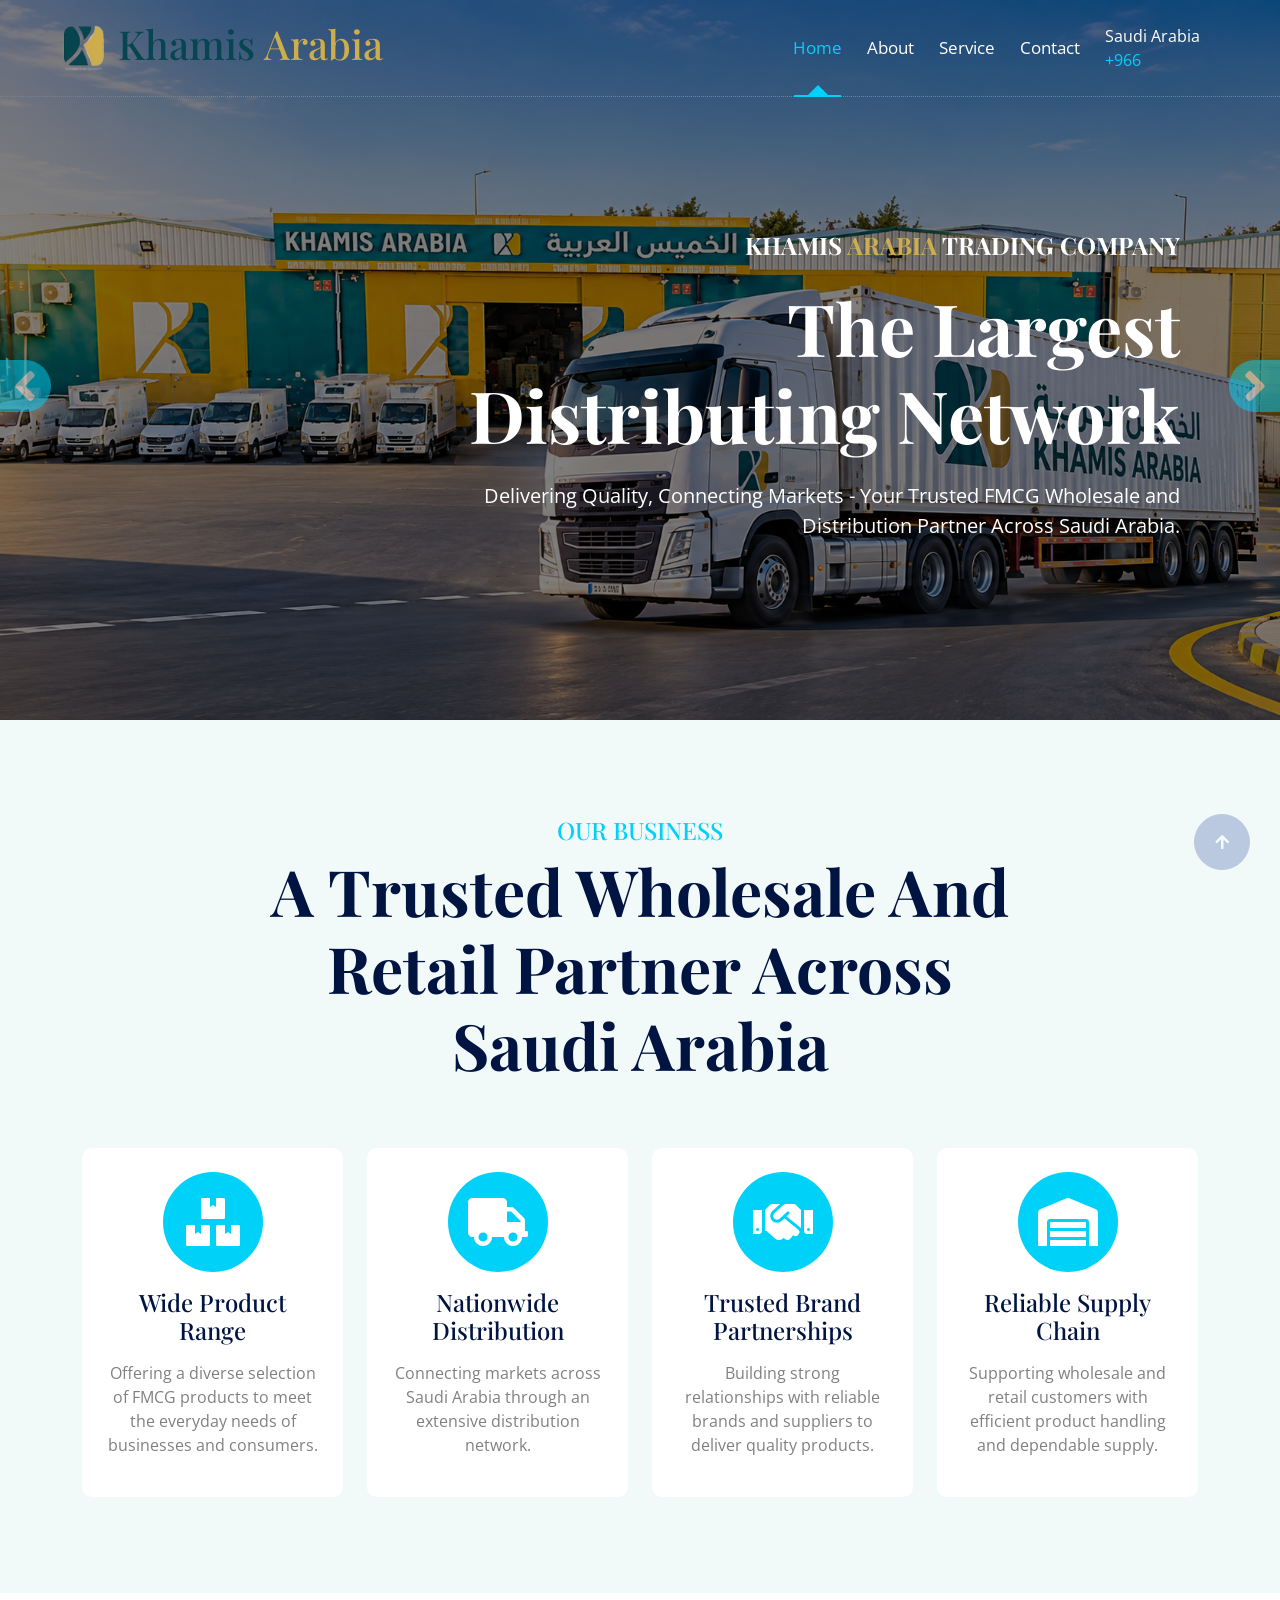
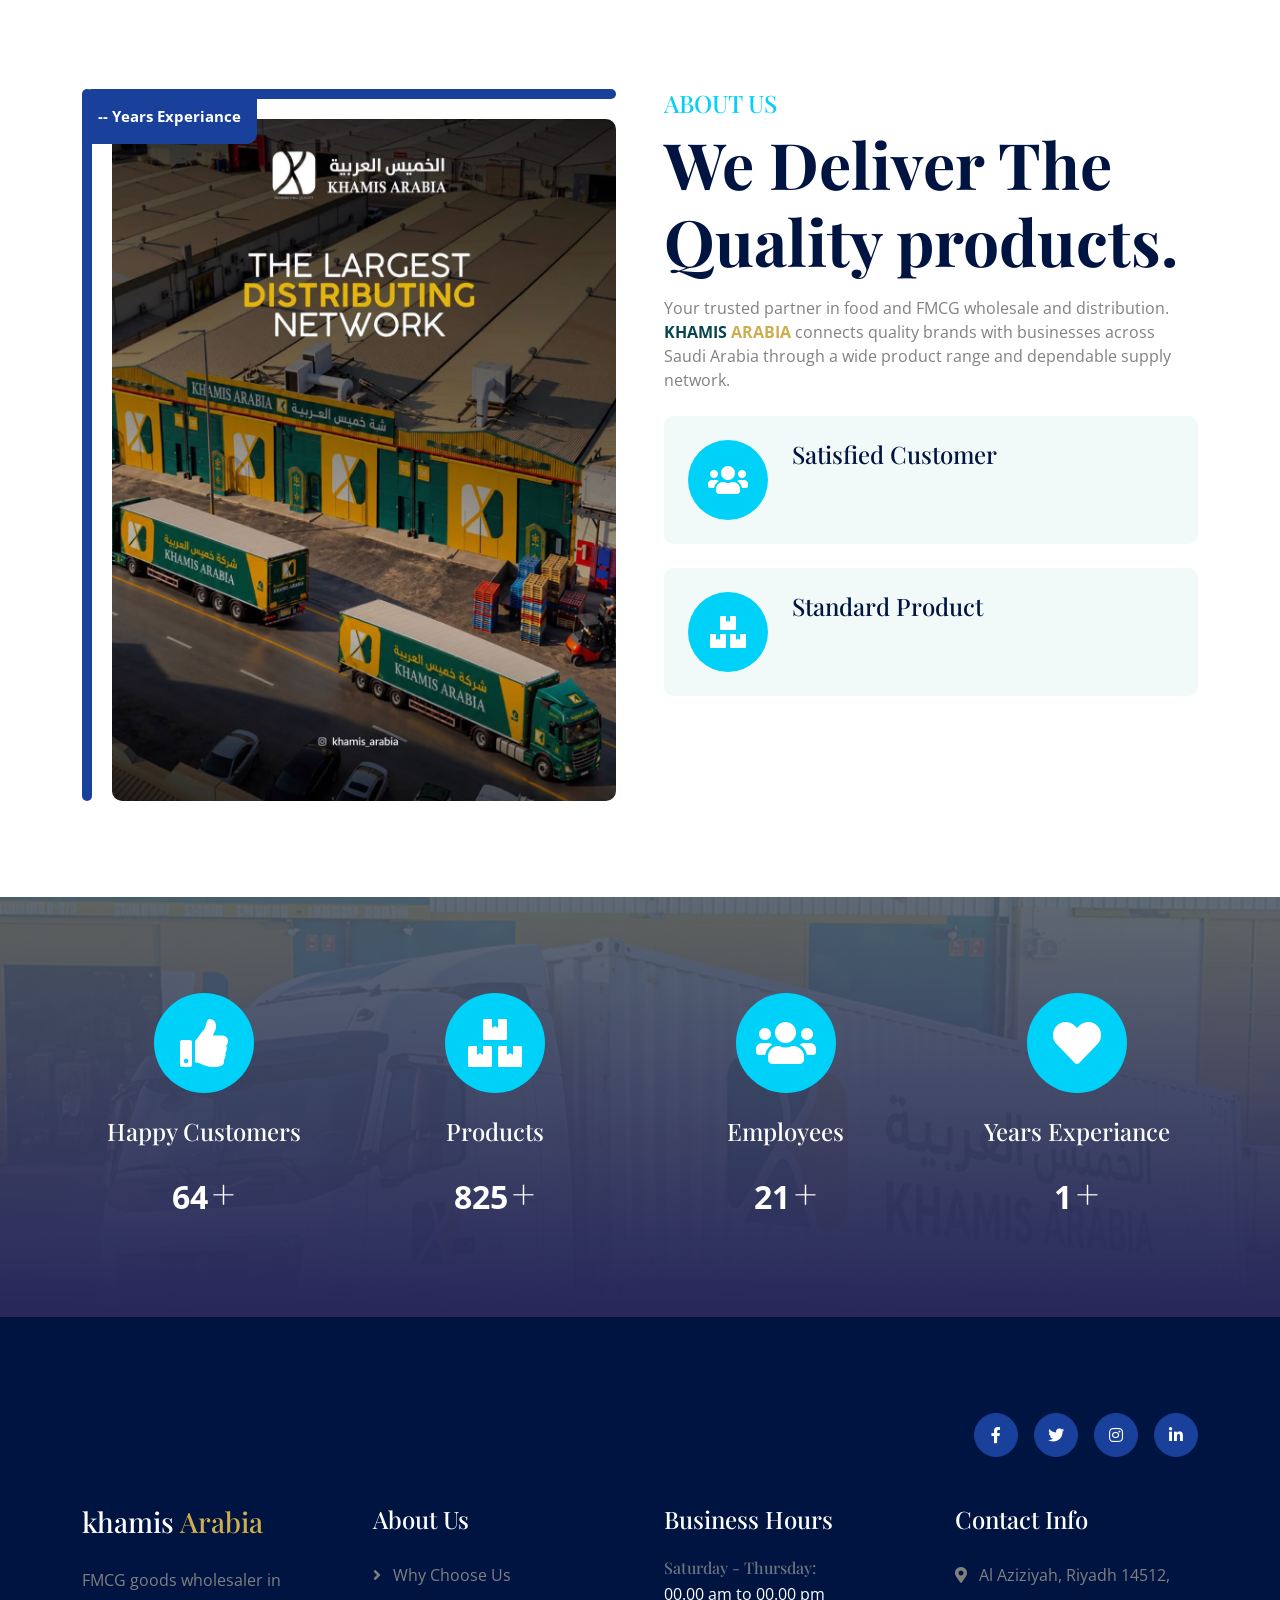
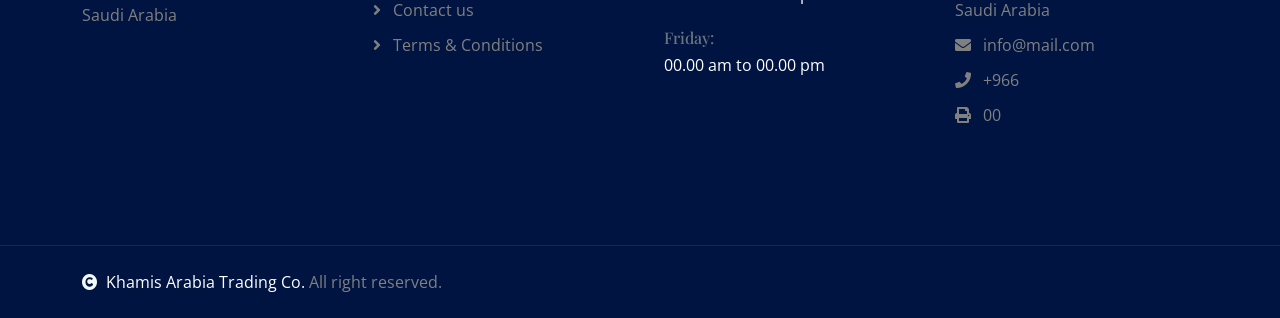
==== commit b6c561bd: "latest update" ====
--- a/index.html
+++ b/index.html
@@ -46,46 +46,11 @@
 
     <!-- Navbar & Hero Start -->
     <div class="container-fluid position-relative p-0">
-        <nav class="navbar navbar-expand-lg navbar-light px-4 px-lg-5 py-3 py-lg-0">
-            <img src="img/khamis/khamis_logo.png" alt="Khamis Logo" class="company-logo">
-            <a href="" class="navbar-brand p-0">
-                <h1 class="company-firstName"></i>Khamis <span class="company-secName">Arabia</span></h1>
-                <!-- <img src="img/logo.png" alt="Logo"> -->
-            </a>
-            <button class="navbar-toggler" type="button" data-bs-toggle="collapse" data-bs-target="#navbarCollapse">
-                <span class="fa fa-bars"></span>
-            </button>
-            <div class="collapse navbar-collapse" id="navbarCollapse">
-                <div class="navbar-nav ms-auto py-0">
-                    <a href="index.html" class="nav-item nav-link active">Home</a>
-                    <a href="about.html" class="nav-item nav-link">About</a>
-                    <a href="service.html" class="nav-item nav-link">Service</a>
-                    <a href="blog.html" class="nav-item nav-link">Blog</a>
-                    <div class="nav-item dropdown">
-                        <a href="#" class="nav-link dropdown-toggle" data-bs-toggle="dropdown">Pages</a>
-                        <div class="dropdown-menu m-0">
-                            <a href="feature.html" class="dropdown-item">Our Feature</a>
-                            <a href="product.html" class="dropdown-item">Our Product</a>
-                            <a href="team.html" class="dropdown-item">Our Team</a>
-                            <a href="testimonial.html" class="dropdown-item">Testimonial</a>
-                            <a href="404.html" class="dropdown-item">404 Page</a>
-                        </div>
-                    </div>
-                    <a href="contact.html" class="nav-item nav-link">Contact</a>
-                </div>
-                <div class="d-none d-xl-flex me-3">
-                    <div class="d-flex flex-column pe-3">
-                        <span class="text-white">Saudi Arabia</span>
-                        <a href="tel:+4733378901"><span class="text-primary">+966 </span></a>
-                    </div>
-                </div>
-                <!-- <button class="btn btn-primary btn-md-square d-flex flex-shrink-0 mb-3 mb-lg-0 rounded-circle me-3"
-                    data-bs-toggle="modal" data-bs-target="#searchModal"><i class="fas fa-search"></i></button>
-                <a href="" class="btn btn-primary rounded-pill d-inline-flex flex-shrink-0 py-2 px-4">Order Now</a> -->
-            </div>
-        </nav>
-
-        <!-- Carousel Start -->
+       <div id="navbar-container"></div>      
+    </div>
+    <!-- Navbar & Hero End -->
+     
+      <!-- Carousel Start -->
         <div class="carousel-header">
             <div id="carouselId" class="carousel slide" data-bs-ride="carousel">
                 <ol class="carousel-indicators">
@@ -186,8 +151,8 @@
             </div>
         </div>
         <!-- Carousel End -->
-    </div>
-    <!-- Navbar & Hero End -->
+
+    
 
     <!-- Modal Search Start -->
     <div class="modal fade" id="searchModal" tabindex="-1" aria-labelledby="exampleModalLabel" aria-hidden="true">
@@ -269,7 +234,7 @@
                     <div class="about-img rounded h-100">
                         <img src="img/khamis/khamis4.jpeg" class="img-fluid rounded h-100 w-100"
                             style="object-fit: cover;" alt="">
-                        <div class="about-exp"><span>20 Years Experiance</span></div>
+                        <div class="about-exp"><span>-- Years Experiance</span></div>
                     </div>
                 </div>
                 <div class="col-xl-6 wow fadeInRight" data-wow-delay="0.2s">
--- a/css/style.css
+++ b/css/style.css
@@ -413,7 +413,7 @@
 .bg-breadcrumb {
     position: relative;
     overflow: hidden;
-    background: linear-gradient(rgba(0, 20, 66, 0.7), rgba(0, 20, 66, 0.7)), url(../img/breadcrumb.jpg);
+    background: linear-gradient(rgba(0, 20, 66, 0.7), rgba(0, 20, 66, 0.7)), url(../img/khamis/khamis7.png);
     background-position: center top;
     background-repeat: no-repeat;
     background-size: cover;
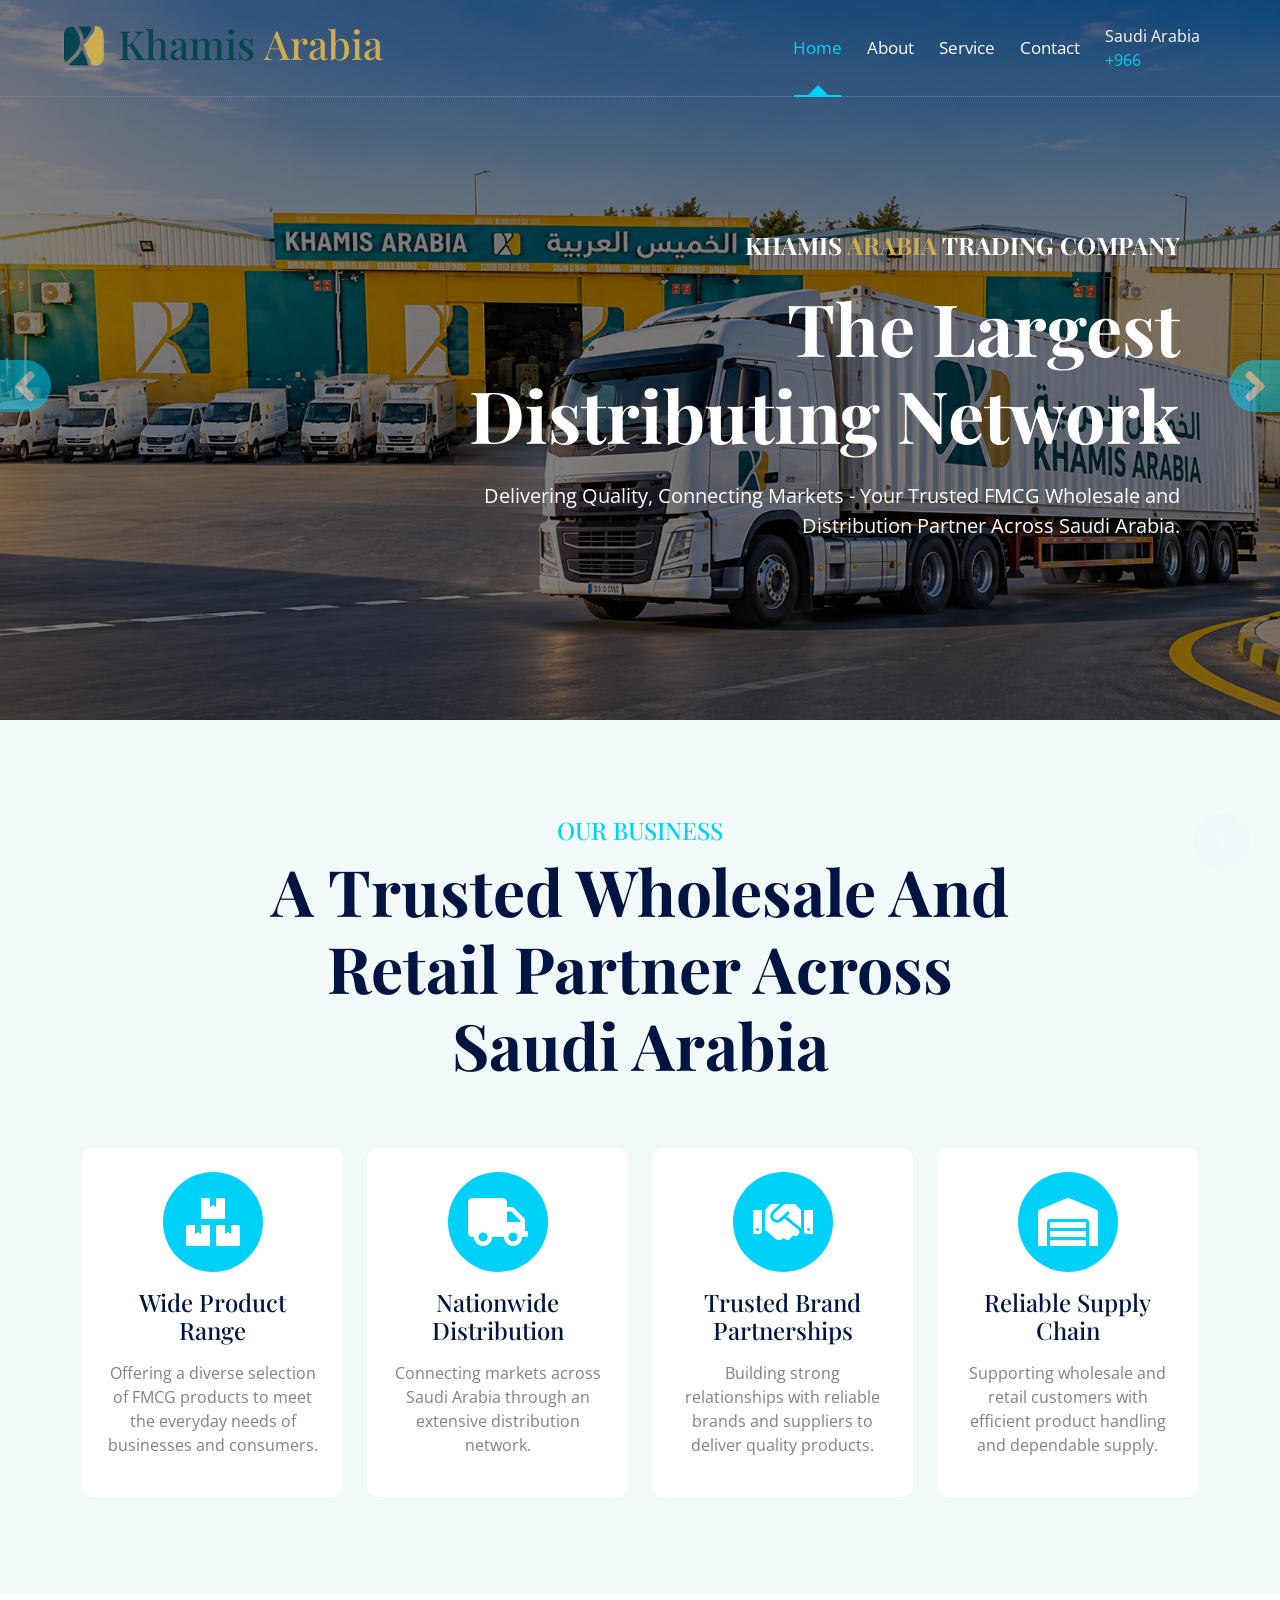
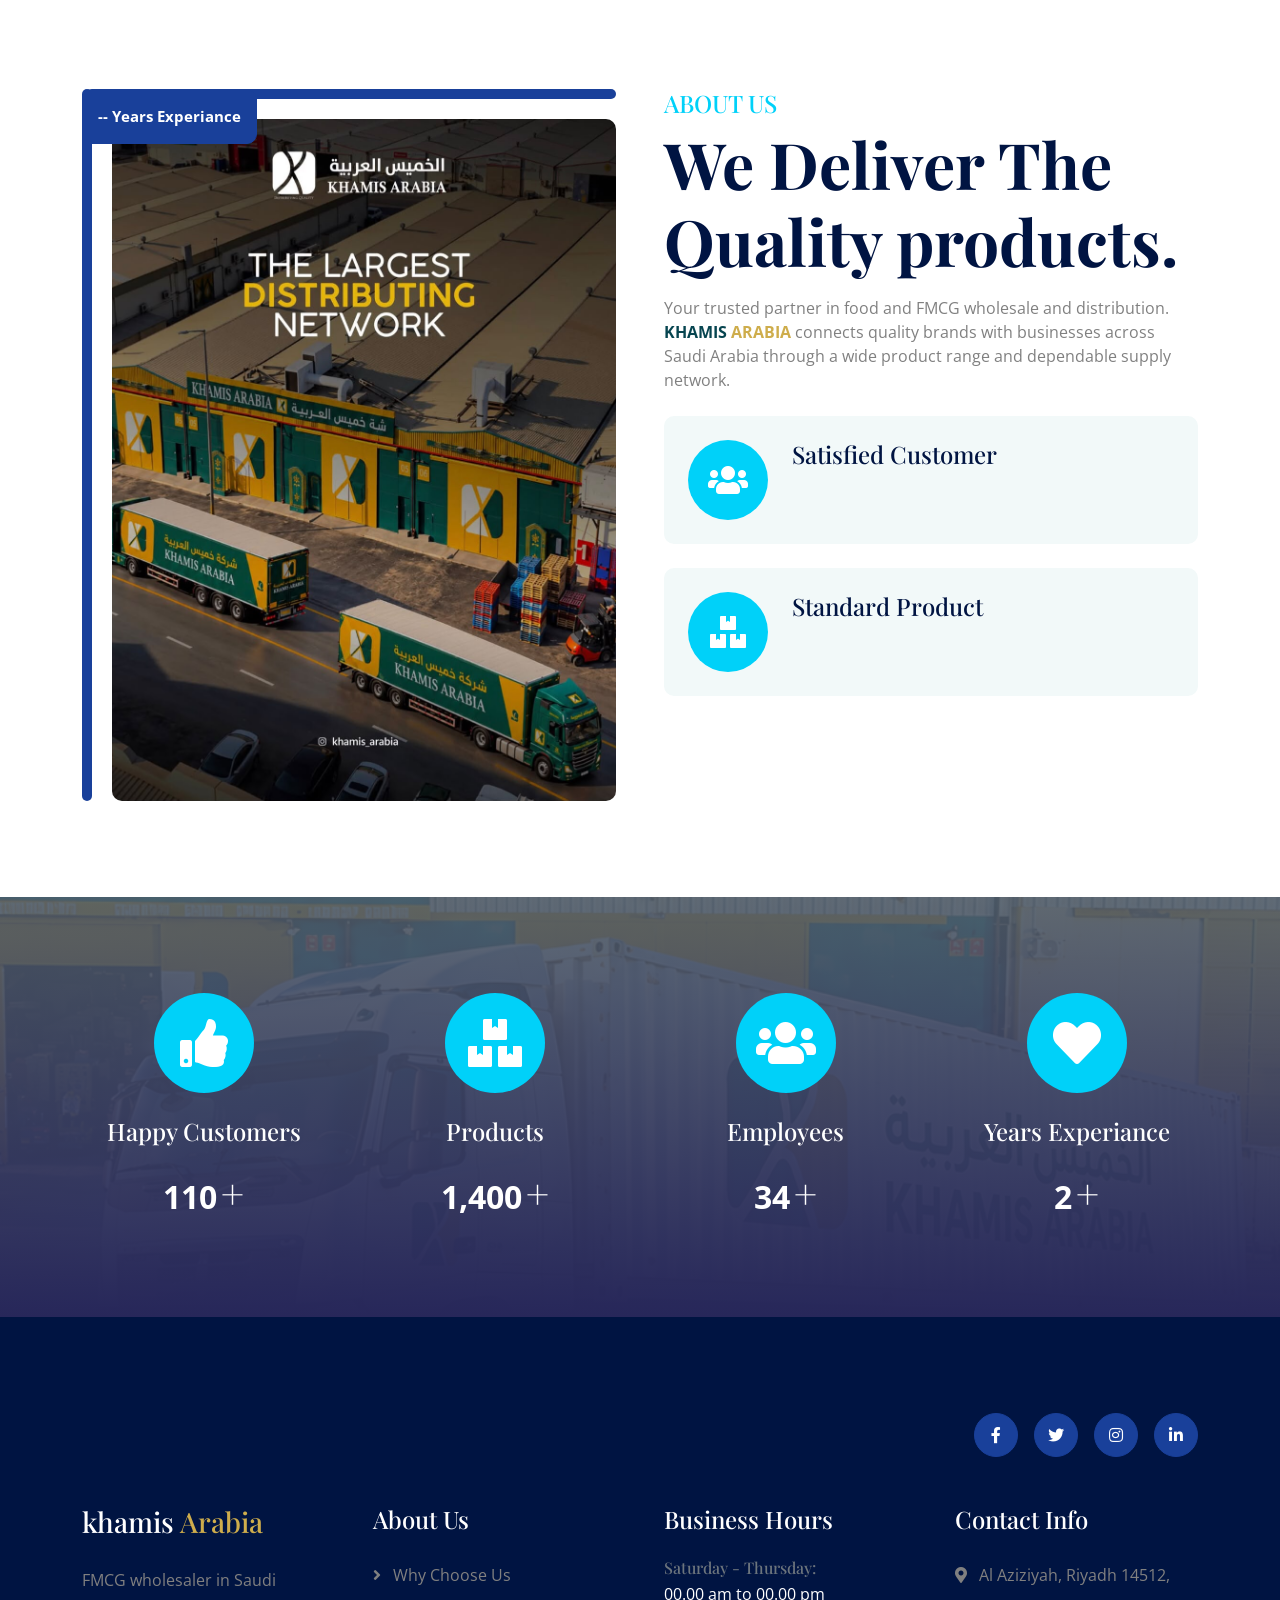
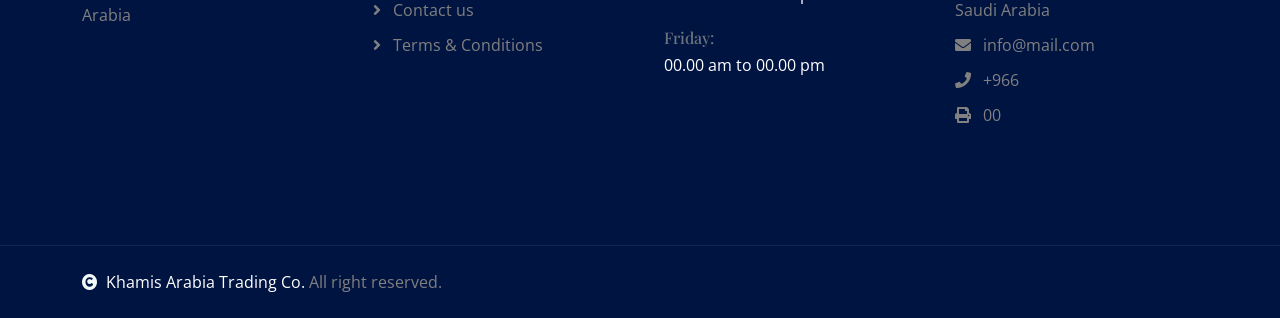
==== commit 9bd604d3: "latest update 03/11/2026 23:39" ====
--- a/index.html
+++ b/index.html
@@ -46,113 +46,113 @@
 
     <!-- Navbar & Hero Start -->
     <div class="container-fluid position-relative p-0">
-       <div id="navbar-container"></div>      
+        <div id="navbar-container"></div>
     </div>
     <!-- Navbar & Hero End -->
-     
-      <!-- Carousel Start -->
-        <div class="carousel-header">
-            <div id="carouselId" class="carousel slide" data-bs-ride="carousel">
-                <ol class="carousel-indicators">
-                    <li data-bs-target="#carouselId" data-bs-slide-to="0" class="active"></li>
-                    <li data-bs-target="#carouselId" data-bs-slide-to="1"></li>
-                    <li data-bs-target="#carouselId" data-bs-slide-to="2"></li>
-                </ol>
-                <div class="carousel-inner" role="listbox">
-                    <div class="carousel-item active">
-                        <img src="img/khamis/khamis3.png" class="img-fluid w-100" alt="Image">
-                        <div class="carousel-caption-1">
-                            <div class="carousel-caption-1-content" style="max-width: 900px;">
-                                <h4 class="text-white text-uppercase fw-bold mb-4 fadeInLeft animated"
-                                    data-animation="fadeInLeft" data-delay="1s" style="animation-delay: 1s;"
-                                    style="letter-spacing: 3px;">Khamis <span class="company-secName">Arabia</span>
-                                    Trading Company</h4>
-                                <h1 class="display-2 text-capitalize text-white mb-4 fadeInLeft animated"
-                                    data-animation="fadeInLeft" data-delay="1.3s" style="animation-delay: 1.3s;">The
-                                    Largest Distributing Network</h1>
-                                <p class="mb-5 fs-5 text-white fadeInLeft animated" data-animation="fadeInLeft"
-                                    data-delay="1.5s" style="animation-delay: 1.5s;">Delivering Quality, Connecting
-                                    Markets - Your Trusted FMCG Wholesale and Distribution Partner Across Saudi Arabia.
-                                </p>
-                                <!-- <div class="carousel-caption-1-content-btn fadeInLeft animated"
+
+    <!-- Carousel Start -->
+    <div class="carousel-header">
+        <div id="carouselId" class="carousel slide" data-bs-ride="carousel">
+            <ol class="carousel-indicators">
+                <li data-bs-target="#carouselId" data-bs-slide-to="0" class="active"></li>
+                <li data-bs-target="#carouselId" data-bs-slide-to="1"></li>
+                <li data-bs-target="#carouselId" data-bs-slide-to="2"></li>
+            </ol>
+            <div class="carousel-inner" role="listbox">
+                <div class="carousel-item active">
+                    <img src="img/khamis/khamis3.png" class="img-fluid w-100" alt="Image">
+                    <div class="carousel-caption-1">
+                        <div class="carousel-caption-1-content" style="max-width: 900px;">
+                            <h4 class="text-white text-uppercase fw-bold mb-4 fadeInLeft animated"
+                                data-animation="fadeInLeft" data-delay="1s" style="animation-delay: 1s;"
+                                style="letter-spacing: 3px;">Khamis <span class="company-secName">Arabia</span>
+                                Trading Company</h4>
+                            <h1 class="display-2 text-capitalize text-white mb-4 fadeInLeft animated"
+                                data-animation="fadeInLeft" data-delay="1.3s" style="animation-delay: 1.3s;">The
+                                Largest Distributing Network</h1>
+                            <p class="mb-5 fs-5 text-white fadeInLeft animated" data-animation="fadeInLeft"
+                                data-delay="1.5s" style="animation-delay: 1.5s;">Delivering Quality, Connecting
+                                Markets - Your Trusted FMCG Wholesale and Distribution Partner Across Saudi Arabia.
+                            </p>
+                            <!-- <div class="carousel-caption-1-content-btn fadeInLeft animated"
                                     data-animation="fadeInLeft" data-delay="1.7s" style="animation-delay: 1.7s;">
                                     <a class="btn btn-primary rounded-pill flex-shrink-0 py-3 px-5 me-2" href="#">Order
                                         Now</a>
                                     <a class="btn btn-secondary rounded-pill flex-shrink-0 py-3 px-5 ms-2" href="#">Free
                                         Estimate</a>
                                 </div> -->
+                        </div>
+                    </div>
+                </div>
+                <div class="carousel-item">
+                    <img src="img/khamis/khamis2.png" class="img-fluid w-100" alt="Image">
+                    <div class="carousel-caption-2">
+                        <div class="carousel-caption-2-content" style="max-width: 900px;">
+                            <h4 class="text-white text-uppercase fw-bold mb-4 fadeInRight animated"
+                                data-animation="fadeInRight" data-delay="1s" style="animation-delay: 1s;"
+                                style="letter-spacing: 3px;">Our Vision</h4>
+                            <h1 class="display-2 text-capitalize text-white mb-4 fadeInRight animated"
+                                data-animation="fadeInRight" data-delay="1.3s" style="animation-delay: 1.3s;">
+                                Connecting Markets,Empowering Businesses
+                            </h1>
+                            <p class="mb-5 fs-5 text-white fadeInRight animated" data-animation="fadeInRight"
+                                data-delay="1.5s" style="animation-delay: 1.5s;">Strengthening Supply Chains,
+                                Supporting Businesses - Bringing Trusted FMCG Brands and Quality Products Closer to
+                                Every Market.
+                            </p>
+                            <div class="carousel-caption-2-content-btn fadeInRight animated"
+                                data-animation="fadeInRight" data-delay="1.7s" style="animation-delay: 1.7s;">
+                                <a class="btn btn-primary rounded-pill flex-shrink-0 py-3 px-5 me-2" href="#">Order
+                                    Now</a>
+                                <a class="btn btn-secondary rounded-pill flex-shrink-0 py-3 px-5 ms-2" href="#">Free
+                                    Estimate</a>
                             </div>
                         </div>
                     </div>
-                    <div class="carousel-item">
-                        <img src="img/khamis/khamis2.png" class="img-fluid w-100" alt="Image">
-                        <div class="carousel-caption-2">
-                            <div class="carousel-caption-2-content" style="max-width: 900px;">
-                                <h4 class="text-white text-uppercase fw-bold mb-4 fadeInRight animated"
-                                    data-animation="fadeInRight" data-delay="1s" style="animation-delay: 1s;"
-                                    style="letter-spacing: 3px;">Our Vision</h4>
-                                <h1 class="display-2 text-capitalize text-white mb-4 fadeInRight animated"
-                                    data-animation="fadeInRight" data-delay="1.3s" style="animation-delay: 1.3s;">
-                                    Connecting Markets,Empowering Businesses
-                                </h1>
-                                <p class="mb-5 fs-5 text-white fadeInRight animated" data-animation="fadeInRight"
-                                    data-delay="1.5s" style="animation-delay: 1.5s;">Strengthening Supply Chains,
-                                    Supporting Businesses - Bringing Trusted FMCG Brands and Quality Products Closer to
-                                    Every Market.
-                                </p>
-                                <div class="carousel-caption-2-content-btn fadeInRight animated"
-                                    data-animation="fadeInRight" data-delay="1.7s" style="animation-delay: 1.7s;">
-                                    <a class="btn btn-primary rounded-pill flex-shrink-0 py-3 px-5 me-2" href="#">Order
-                                        Now</a>
-                                    <a class="btn btn-secondary rounded-pill flex-shrink-0 py-3 px-5 ms-2" href="#">Free
-                                        Estimate</a>
-                                </div>
+                </div>
+                <div class="carousel-item">
+                    <img src="img/khamis/khamis1.png" class="img-fluid w-100" alt="Image">
+                    <div class="carousel-caption-2">
+                        <div class="carousel-caption-2-content" style="max-width: 900px;">
+                            <h4 class="text-white text-uppercase fw-bold mb-4 fadeInRight animated"
+                                data-animation="fadeInRight" data-delay="1s" style="animation-delay: 1s;"
+                                style="letter-spacing: 3px;">Importance life</h4>
+                            <h1 class="display-2 text-capitalize text-white mb-4 fadeInRight animated"
+                                data-animation="fadeInRight" data-delay="1.3s" style="animation-delay: 1.3s;">Always
+                                Want Safe Water For Healthy Life</h1>
+                            <p class="mb-5 fs-5 text-white fadeInRight animated" data-animation="fadeInRight"
+                                data-delay="1.5s" style="animation-delay: 1.5s;">Lorem Ipsum is simply dummy text of
+                                the printing and typesetting industry. Lorem Ipsum has been the industry's standard
+                                dummy text ever since the 1500s,
+                            </p>
+                            <div class="carousel-caption-2-content-btn fadeInRight animated"
+                                data-animation="fadeInRight" data-delay="1.7s" style="animation-delay: 1.7s;">
+                                <a class="btn btn-primary rounded-pill flex-shrink-0 py-3 px-5 me-2" href="#">Order
+                                    Now</a>
+                                <a class="btn btn-secondary rounded-pill flex-shrink-0 py-3 px-5 ms-2" href="#">Free
+                                    Estimate</a>
                             </div>
                         </div>
                     </div>
-                    <div class="carousel-item">
-                        <img src="img/khamis/khamis1.png" class="img-fluid w-100" alt="Image">
-                        <div class="carousel-caption-2">
-                            <div class="carousel-caption-2-content" style="max-width: 900px;">
-                                <h4 class="text-white text-uppercase fw-bold mb-4 fadeInRight animated"
-                                    data-animation="fadeInRight" data-delay="1s" style="animation-delay: 1s;"
-                                    style="letter-spacing: 3px;">Importance life</h4>
-                                <h1 class="display-2 text-capitalize text-white mb-4 fadeInRight animated"
-                                    data-animation="fadeInRight" data-delay="1.3s" style="animation-delay: 1.3s;">Always
-                                    Want Safe Water For Healthy Life</h1>
-                                <p class="mb-5 fs-5 text-white fadeInRight animated" data-animation="fadeInRight"
-                                    data-delay="1.5s" style="animation-delay: 1.5s;">Lorem Ipsum is simply dummy text of
-                                    the printing and typesetting industry. Lorem Ipsum has been the industry's standard
-                                    dummy text ever since the 1500s,
-                                </p>
-                                <div class="carousel-caption-2-content-btn fadeInRight animated"
-                                    data-animation="fadeInRight" data-delay="1.7s" style="animation-delay: 1.7s;">
-                                    <a class="btn btn-primary rounded-pill flex-shrink-0 py-3 px-5 me-2" href="#">Order
-                                        Now</a>
-                                    <a class="btn btn-secondary rounded-pill flex-shrink-0 py-3 px-5 ms-2" href="#">Free
-                                        Estimate</a>
-                                </div>
-                            </div>
-                        </div>
-                    </div>
-                </div>
-                <button class="carousel-control-prev" type="button" data-bs-target="#carouselId" data-bs-slide="prev">
-                    <span class="carousel-control-prev-icon btn btn-primary fadeInLeft animated" aria-hidden="true"
-                        data-animation="fadeInLeft" data-delay="1.1s" style="animation-delay: 1.3s;"> <i
-                            class="fa fa-angle-left fa-3x"></i></span>
-                    <span class="visually-hidden">Previous</span>
-                </button>
-                <button class="carousel-control-next" type="button" data-bs-target="#carouselId" data-bs-slide="next">
-                    <span class="carousel-control-next-icon btn btn-primary fadeInRight animated" aria-hidden="true"
-                        data-animation="fadeInLeft" data-delay="1.1s" style="animation-delay: 1.3s;"><i
-                            class="fa fa-angle-right fa-3x"></i></span>
-                    <span class="visually-hidden">Next</span>
-                </button>
-            </div>
-        </div>
-        <!-- Carousel End -->
-
-    
+                </div>
+            </div>
+            <button class="carousel-control-prev" type="button" data-bs-target="#carouselId" data-bs-slide="prev">
+                <span class="carousel-control-prev-icon btn btn-primary fadeInLeft animated" aria-hidden="true"
+                    data-animation="fadeInLeft" data-delay="1.1s" style="animation-delay: 1.3s;"> <i
+                        class="fa fa-angle-left fa-3x"></i></span>
+                <span class="visually-hidden">Previous</span>
+            </button>
+            <button class="carousel-control-next" type="button" data-bs-target="#carouselId" data-bs-slide="next">
+                <span class="carousel-control-next-icon btn btn-primary fadeInRight animated" aria-hidden="true"
+                    data-animation="fadeInLeft" data-delay="1.1s" style="animation-delay: 1.3s;"><i
+                        class="fa fa-angle-right fa-3x"></i></span>
+                <span class="visually-hidden">Next</span>
+            </button>
+        </div>
+    </div>
+    <!-- Carousel End -->
+
+
 
     <!-- Modal Search Start -->
     <div class="modal fade" id="searchModal" tabindex="-1" aria-labelledby="exampleModalLabel" aria-hidden="true">
@@ -227,241 +227,20 @@
 
 
     <!-- About Start -->
-    <div class="container-fluid about overflow-hidden py-5">
-        <div class="container py-5">
-            <div class="row g-5">
-                <div class="col-xl-6 wow fadeInLeft" data-wow-delay="0.2s">
-                    <div class="about-img rounded h-100">
-                        <img src="img/khamis/khamis4.jpeg" class="img-fluid rounded h-100 w-100"
-                            style="object-fit: cover;" alt="">
-                        <div class="about-exp"><span>-- Years Experiance</span></div>
-                    </div>
-                </div>
-                <div class="col-xl-6 wow fadeInRight" data-wow-delay="0.2s">
-                    <div class="about-item">
-                        <h4 class="text-primary text-uppercase">About Us</h4>
-                        <h1 class="display-3 mb-3">We Deliver The Quality products.</h1>
-                        <p class="mb-4">Your trusted partner in food and FMCG wholesale and distribution.
-                            <span class="company-firstName fw-bold">KHAMIS</span> <span
-                                class="company-secName fw-bold">ARABIA</span>
-                            connects quality brands with businesses across Saudi Arabia through a wide product range and
-                            dependable supply network.
-                        </p>
-                        <div class="bg-light rounded p-4 mb-4">
-                            <div class="row">
-                                <div class="col-12">
-                                    <div class="d-flex">
-                                        <div class="pe-4">
-                                            <div class="rounded-circle bg-primary d-flex align-items-center justify-content-center"
-                                                style="width: 80px; height: 80px;"><i
-                                                    class="fas fa-users text-white fa-2x"></i></div>
-                                        </div>
-                                        <div class="">
-                                            <a href="#" class="h4 d-inline-block mb-3">Satisfied Customer</a>
-                                            <p class="mb-0"></p>
-                                        </div>
-                                    </div>
-                                </div>
-                            </div>
-                        </div>
-                        <div class="bg-light rounded p-4 mb-4">
-                            <div class="row">
-                                <div class="col-12">
-                                    <div class="d-flex">
-                                        <div class="pe-4">
-                                            <div class="rounded-circle bg-primary d-flex align-items-center justify-content-center"
-                                                style="width: 80px; height: 80px;"><i
-                                                    class="fas fa-boxes text-white fa-2x"></i></div>
-                                        </div>
-                                        <div class="">
-                                            <a href="#" class="h4 d-inline-block mb-3">Standard Product</a>
-                                            <p class="mb-0"></p>
-                                        </div>
-                                    </div>
-                                </div>
-                            </div>
-                        </div>
-                        <!-- <a href="#" class="btn btn-secondary rounded-pill py-3 px-5">Read More</a> -->
-                    </div>
-                </div>
-            </div>
-        </div>
-    </div>
+    <div id="about-container"></div>
     <!-- About End -->
 
 
     <!-- Fact Counter -->
-    <div class="container-fluid counter py-5">
-        <div class="container py-5">
-            <div class="row g-5">
-                <div class="col-md-6 col-lg-6 col-xl-3 wow fadeInUp" data-wow-delay="0.2s">
-                    <div class="counter-item">
-                        <div class="counter-item-icon mx-auto">
-                            <i class="fas fa-thumbs-up fa-3x text-white"></i>
-                        </div>
-                        <h4 class="text-white my-4">Happy Customers</h4>
-                        <div class="counter-counting">
-                            <span class="text-white fs-2 fw-bold" data-toggle="counter-up">800</span>
-                            <span class="h1 fw-bold text-white">+</span>
-                        </div>
-                    </div>
-                </div>
-                <div class="col-md-6 col-lg-6 col-xl-3 wow fadeInUp" data-wow-delay="0.4s">
-                    <div class="counter-item">
-                        <div class="counter-item-icon mx-auto">
-                            <i class="fas fa-boxes fa-3x text-white"></i>
-                        </div>
-                        <h4 class="text-white my-4">Products</h4>
-                        <div class="counter-counting">
-                            <span class="text-white fs-2 fw-bold" data-toggle="counter-up">10,000</span>
-                            <span class="h1 fw-bold text-white">+</span>
-                        </div>
-                    </div>
-                </div>
-                <div class="col-md-6 col-lg-6 col-xl-3 wow fadeInUp" data-wow-delay="0.6s">
-                    <div class="counter-item">
-                        <div class="counter-item-icon mx-auto">
-                            <i class="fas fa-users fa-3x text-white"></i>
-                        </div>
-                        <h4 class="text-white my-4">Employees</h4>
-                        <div class="counter-counting">
-                            <span class="text-white fs-2 fw-bold" data-toggle="counter-up">250</span>
-                            <span class="h1 fw-bold text-white">+</span>
-                        </div>
-                    </div>
-                </div>
-                <div class="col-md-6 col-lg-6 col-xl-3 wow fadeInUp" data-wow-delay="0.8s">
-                    <div class="counter-item">
-                        <div class="counter-item-icon mx-auto">
-                            <i class="fas fa-heart fa-3x text-white"></i>
-                        </div>
-                        <h4 class="text-white my-4">Years Experiance</h4>
-                        <div class="counter-counting">
-                            <span class="text-white fs-2 fw-bold" data-toggle="counter-up">17</span>
-                            <span class="h1 fw-bold text-white">+</span>
-                        </div>
-                    </div>
-                </div>
-            </div>
-        </div>
-    </div>
+    <div id="factCount-container"></div>
     <!-- Fact Counter -->
 
     <!-- Footer Start -->
-    <div class="container-fluid footer py-5 wow fadeIn" data-wow-delay="0.2s">
-        <div class="container py-5">
-            <div class="row g-5 mb-5 align-items-center">
-                <div class="col-lg-7">
-                    <!-- <div class="position-relative mx-auto">
-                        <input class="form-control rounded-pill w-100 py-3 ps-4 pe-5" type="text"
-                            placeholder="Email address to Subscribe">
-                        <button type="button"
-                            class="btn btn-secondary rounded-pill position-absolute top-0 end-0 py-2 px-4 mt-2 me-2">Subscribe</button>
-                    </div> -->
-                </div>
-                <div class="col-lg-5">
-                    <div class="d-flex align-items-center justify-content-center justify-content-lg-end">
-                        <a class="btn btn-secondary btn-md-square rounded-circle me-3" href=""><i
-                                class="fab fa-facebook-f"></i></a>
-                        <a class="btn btn-secondary btn-md-square rounded-circle me-3" href=""><i
-                                class="fab fa-twitter"></i></a>
-                        <a class="btn btn-secondary btn-md-square rounded-circle me-3" href=""><i
-                                class="fab fa-instagram"></i></a>
-                        <a class="btn btn-secondary btn-md-square rounded-circle me-0" href=""><i
-                                class="fab fa-linkedin-in"></i></a>
-                    </div>
-                </div>
-            </div>
-
-            <div class="row g-5">
-                <!-- <div class="col-md-3 col-lg-3 col-xl-3">
-                    <div class="footer-item d-flex flex-column">
-                        <div class="footer-item">
-                              <img src="img/khamis/khamis_logo.png" alt="Khamis Logo" class="company-logo">
-                        </div>
-                    </div>
-                </div> -->
-
-                <div class="col-md-6 col-lg-6 col-xl-3">
-                    <div class="footer-item d-flex flex-column">
-                        <div class="footer-item">
-                            <h3 class="text-white mb-4">
-                                <span class="">khamis</span> <span class="company-secName">Arabia</span>
-                            </h3>
-                            <p class="mb-3">
-                                FMCG goods wholesaler in Saudi Arabia
-                            </p>
-                        </div>
-                        <!-- <div class="position-relative">
-                            <input class="form-control rounded-pill w-100 py-3 ps-4 pe-5" type="text"
-                                placeholder="Enter your email">
-                            <button type="button"
-                                class="btn btn-secondary rounded-pill position-absolute top-0 end-0 py-2 mt-2 me-2">SignUp</button>
-                        </div> -->
-                    </div>
-                </div>
-                <div class="col-md-6 col-lg-6 col-xl-3">
-                    <div class="footer-item d-flex flex-column">
-                        <h4 class="text-white mb-4">About Us</h4>
-                        <a href="#"><i class="fas fa-angle-right me-2"></i> Why Choose Us</a>
-                        <!-- <a href="#"><i class="fas fa-angle-right me-2"></i> Free Water Bottles</a>
-                        <a href="#"><i class="fas fa-angle-right me-2"></i> Water Dispensers</a>
-                        <a href="#"><i class="fas fa-angle-right me-2"></i> Bottled Water Coolers</a> -->
-                        <a href="#"><i class="fas fa-angle-right me-2"></i> Contact us</a>
-                        <a href="#"><i class="fas fa-angle-right me-2"></i> Terms & Conditions</a>
-                    </div>
-                </div>
-                <div class="col-md-6 col-lg-6 col-xl-3">
-                    <div class="footer-item d-flex flex-column">
-                        <h4 class="text-white mb-4">Business Hours</h4>
-                        <div class="mb-3">
-                            <h6 class="text-muted mb-0">Saturday - Thursday:</h6>
-                            <p class="text-white mb-0">00.00 am to 00.00 pm</p>
-                        </div>
-                        <div class="mb-3">
-                            <h6 class="text-muted mb-0">Friday:</h6>
-                            <p class="text-white mb-0">00.00 am to 00.00 pm</p>
-                        </div>
-                        <!-- <div class="mb-3">
-                            <h6 class="text-muted mb-0">Vacation:</h6>
-                            <p class="text-white mb-0">All Sunday is our vacation</p>
-                        </div> -->
-                    </div>
-                </div>
-                <div class="col-md-6 col-lg-6 col-xl-3">
-                    <div class="footer-item d-flex flex-column">
-                        <h4 class="text-white mb-4">Contact Info</h4>
-                        <a href="#"><i class="fa fa-map-marker-alt me-2"></i> Al Aziziyah, Riyadh 14512, Saudi
-                            Arabia</a>
-                        <a href="mailto:info@mail.com"><i class="fas fa-envelope me-2"></i> info@mail.com</a>
-                        <a href=""><i class="fas fa-phone me-2"></i> +966 </a>
-                        <a href="" class="mb-3"><i class="fas fa-print me-2"></i> 00</a>
-                    </div>
-                </div>
-            </div>
-        </div>
-    </div>
+    <div id="footer-container"></div>
     <!-- Footer End -->
 
     <!-- Copyright Start -->
-    <div class="container-fluid copyright py-4">
-        <div class="container">
-            <div class="row g-4 align-items-center">
-                <div class="col-md-6 text-center text-md-start mb-md-0">
-                    <span class="text-body"><a href="#" class="text-white"><i
-                                class="fas fa-copyright text-light me-2"></i>Khamis Arabia Trading Co.</a> All right
-                        reserved.</span>
-                </div>
-                <div class="col-md-6 text-center text-md-end text-body">
-                    <!--/*** This template is free as long as you keep the below author’s credit link/attribution link/backlink. ***/-->
-                    <!--/*** If you'd like to use the template without the below author’s credit link/attribution link/backlink, ***/-->
-                    <!--/*** you can purchase the Credit Removal License from "https://htmlcodex.com/credit-removal". ***/-->
-                    <!-- Designed By <a class="border-bottom text-white" href="https://htmlcodex.com">HTML Codex</a>
-                    Distributed By <a class="border-bottom text-white" href="https://themewagon.com">ThemeWagon</a> -->
-                </div>
-            </div>
-        </div>
-    </div>
+    <div id="copyRight-container"></div>
     <!-- Copyright End -->
 
 
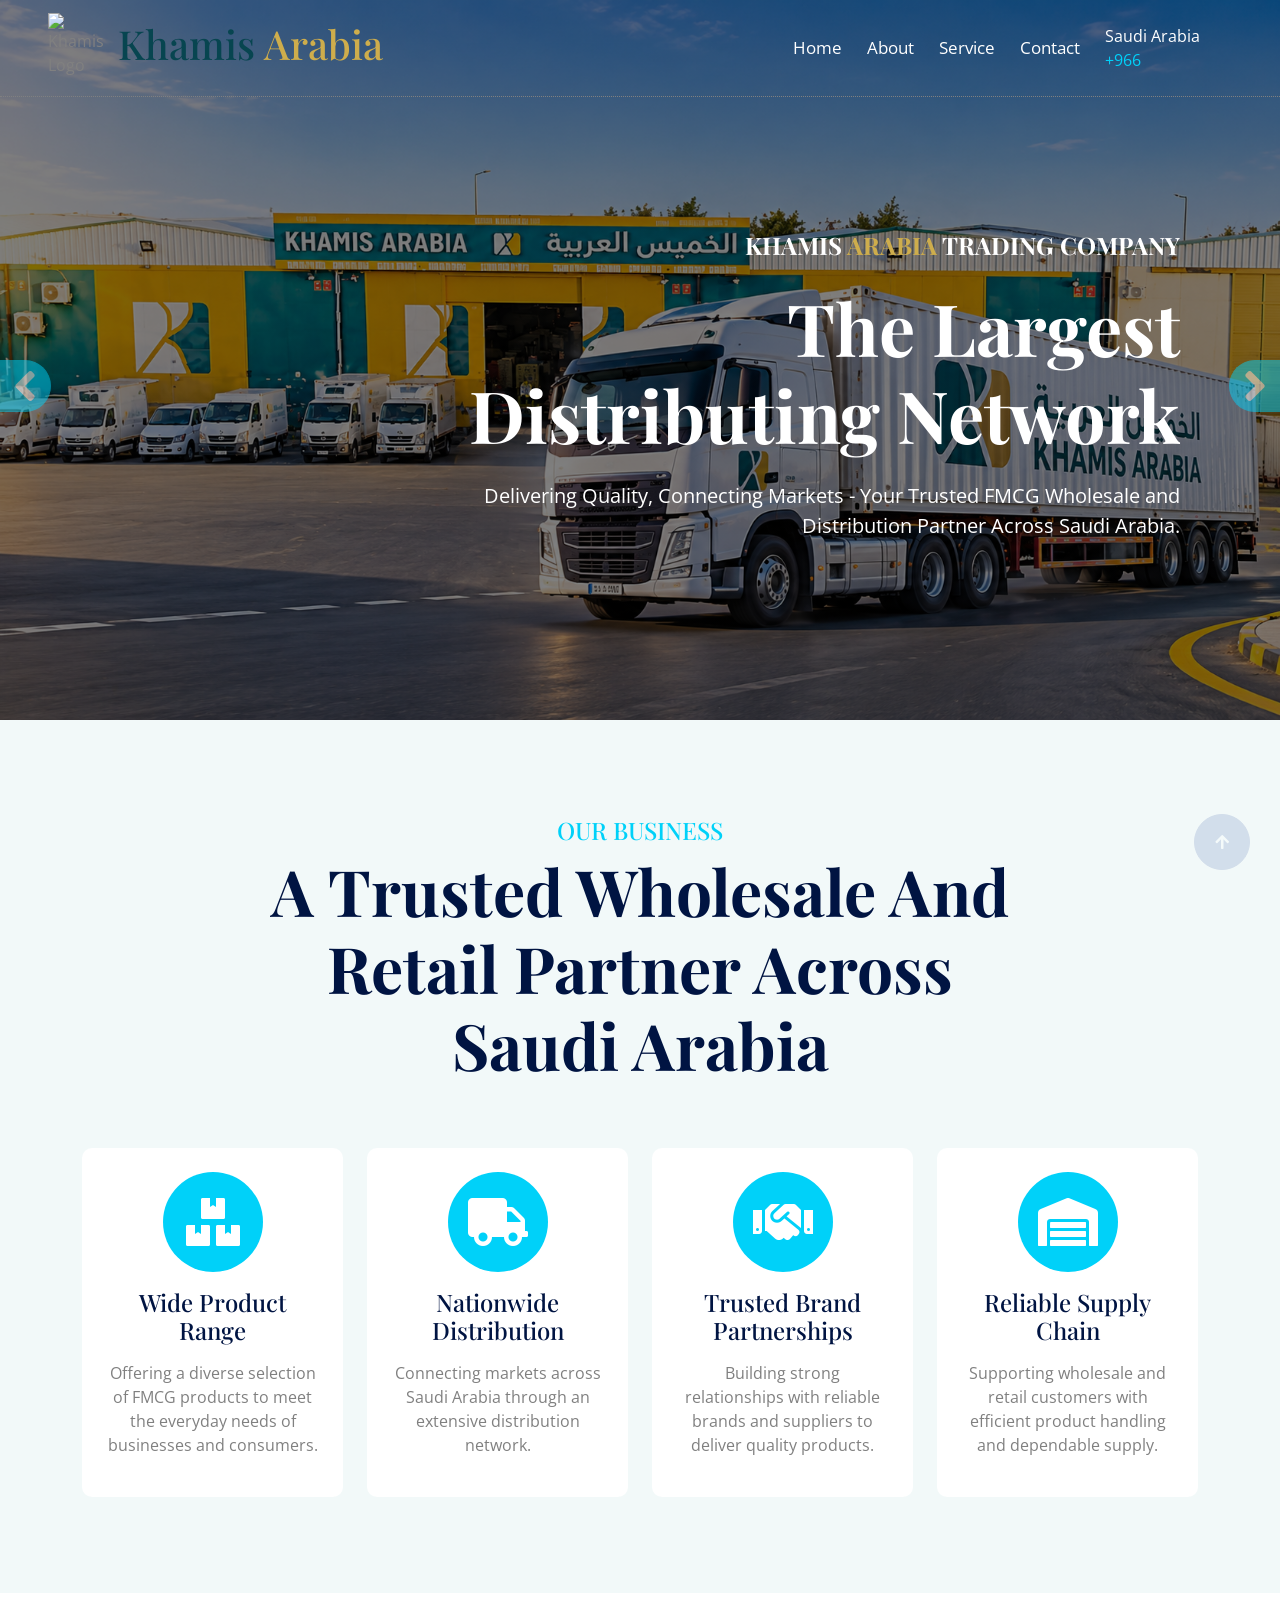
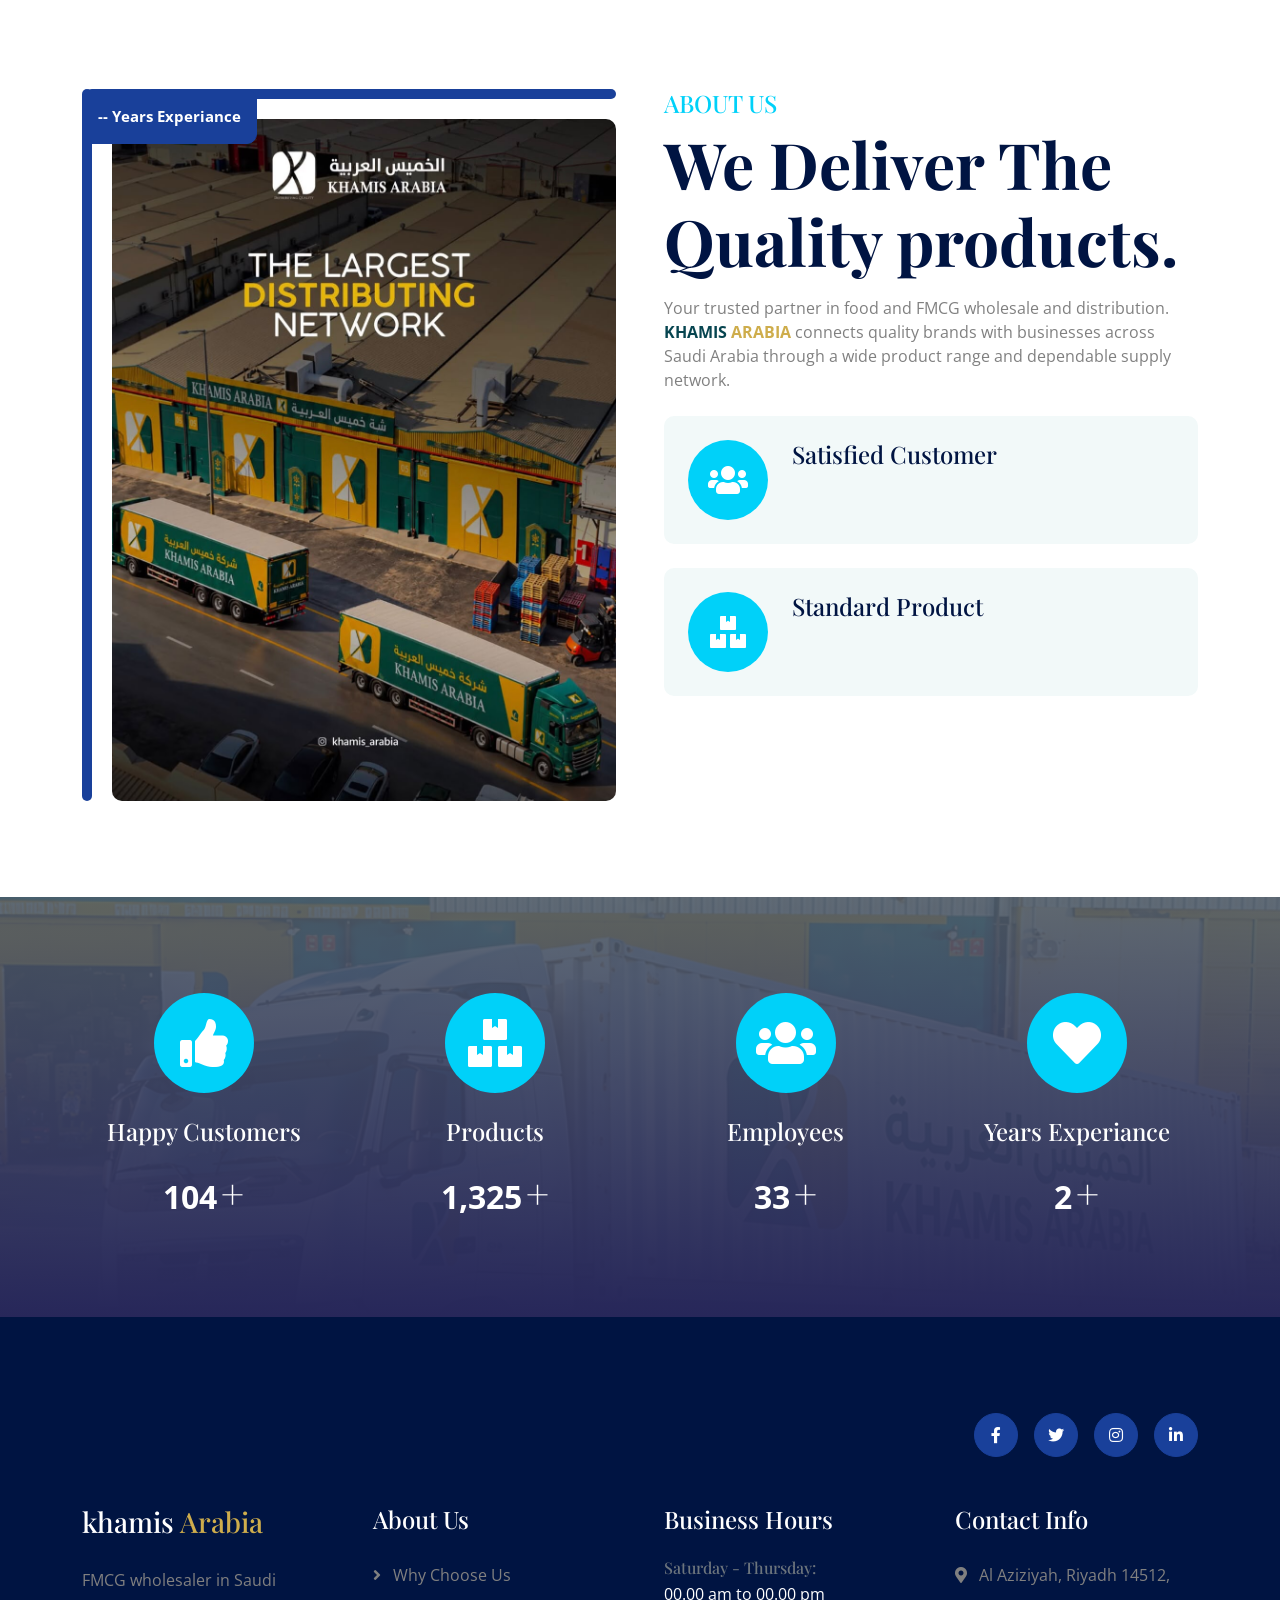
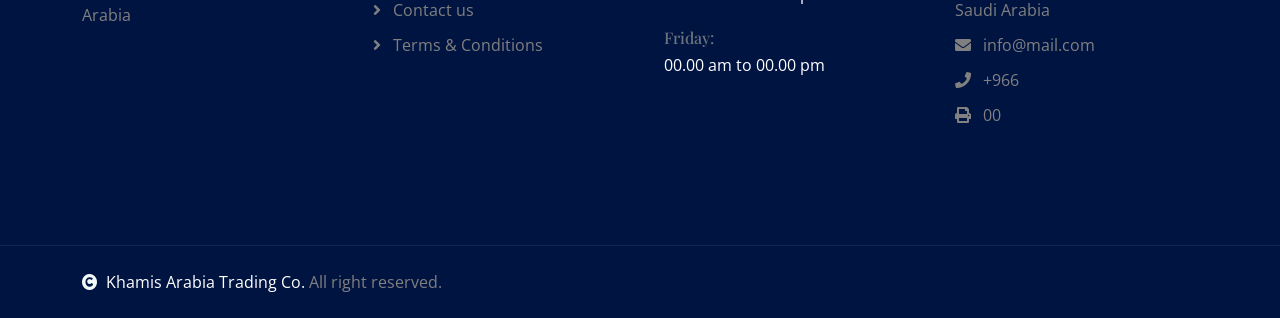
==== commit bcf0521f: "latest update" ====
--- a/index.html
+++ b/index.html
@@ -260,6 +260,7 @@
 
     <!-- Template Javascript -->
     <script src="js/main.js"></script>
+    <script src="js/navbar.js"></script>
 </body>
 
 </html>
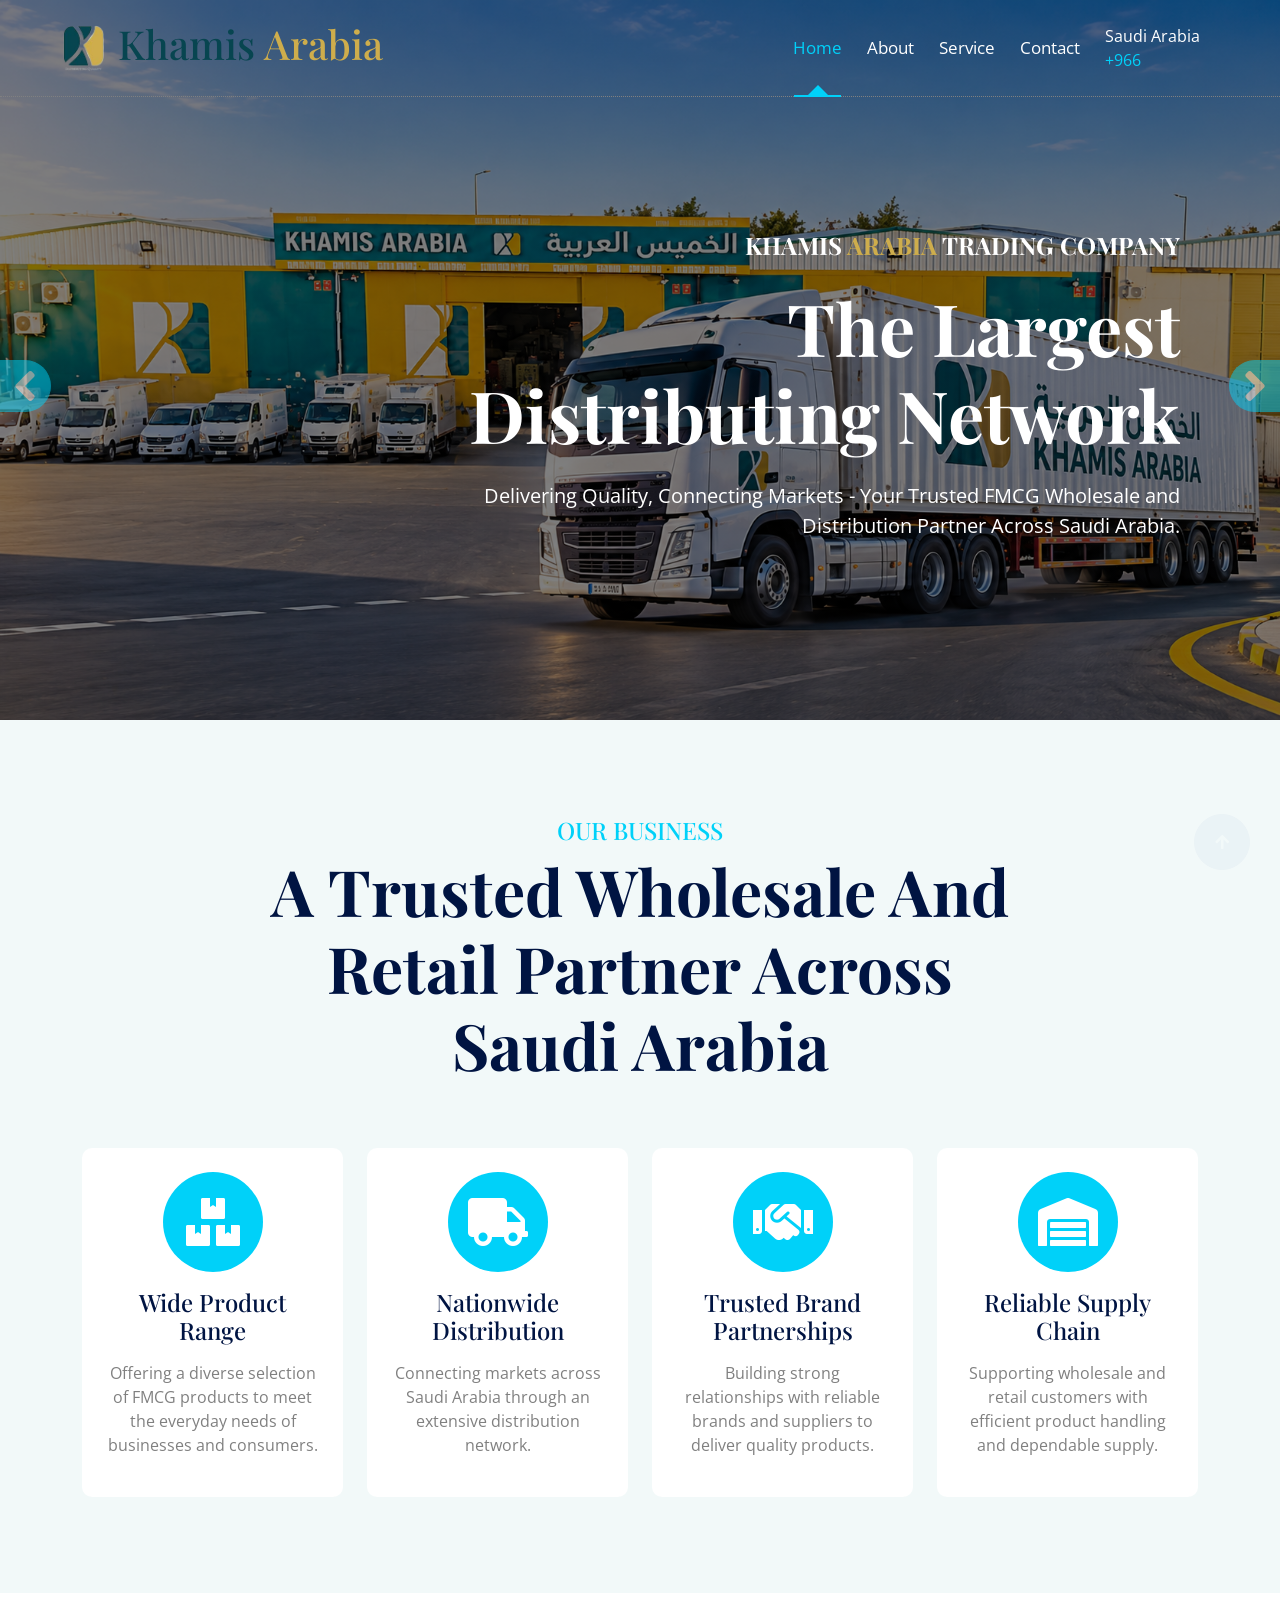
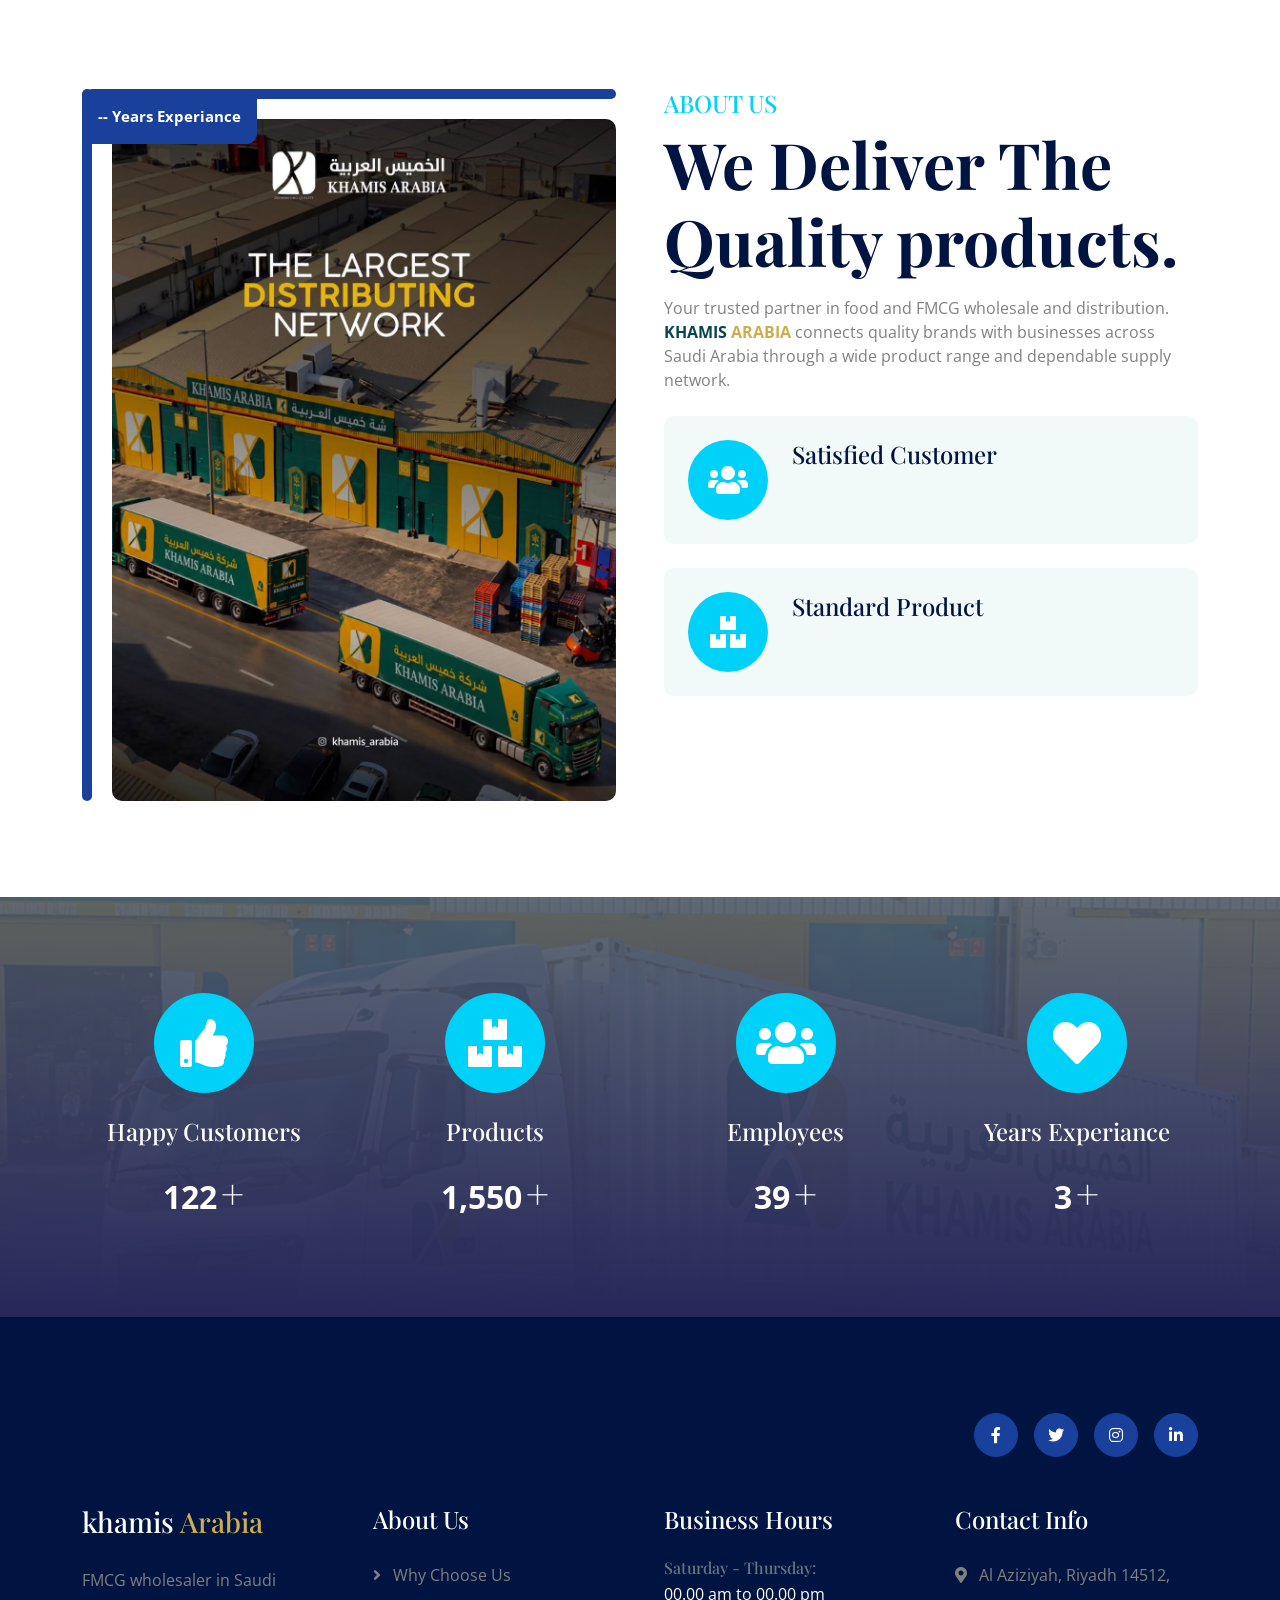
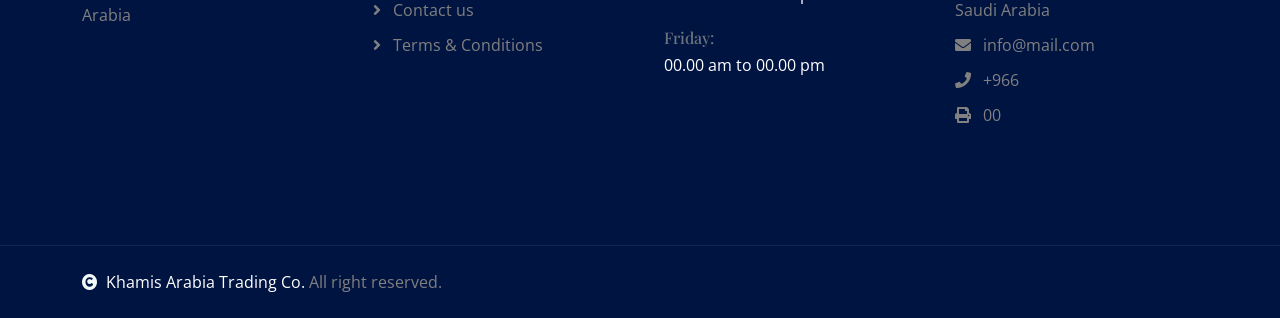
==== commit 7548ba77: "new" ====
--- a/index.html
+++ b/index.html
@@ -263,4 +263,41 @@
     <script src="js/navbar.js"></script>
 </body>
 
-</html>+</html>
+
+
+  <!-- // Loading NavBar Start
+    document.addEventListener("DOMContentLoaded", function () {
+
+        fetch("components/navBar.html")
+            .then(response => {
+                if (!response.ok) {
+                    throw new Error(alert("Navbar file not found: " + response.status));
+                }
+                return response.text();
+            })
+            .then(data => {
+
+                document.getElementById("navbar-container").innerHTML = data;
+
+                // Get current page name
+                let currentPage = window.location.pathname.split("/").pop();
+                // Default page
+                if (currentPage === "") {
+                    currentPage = "index.html";
+                }
+
+                // Assign active class
+                document.querySelectorAll("#navbar-container .nav-link")
+                    .forEach(link => {
+
+                        let linkPage = link.getAttribute("href").split("/").pop();
+
+                        if (linkPage === currentPage) {
+                            link.classList.add("active");
+                        }
+                    });
+            })
+            .catch(error => alert("Navbar loading error:"));
+    });
+    // Loading Navbar End -->
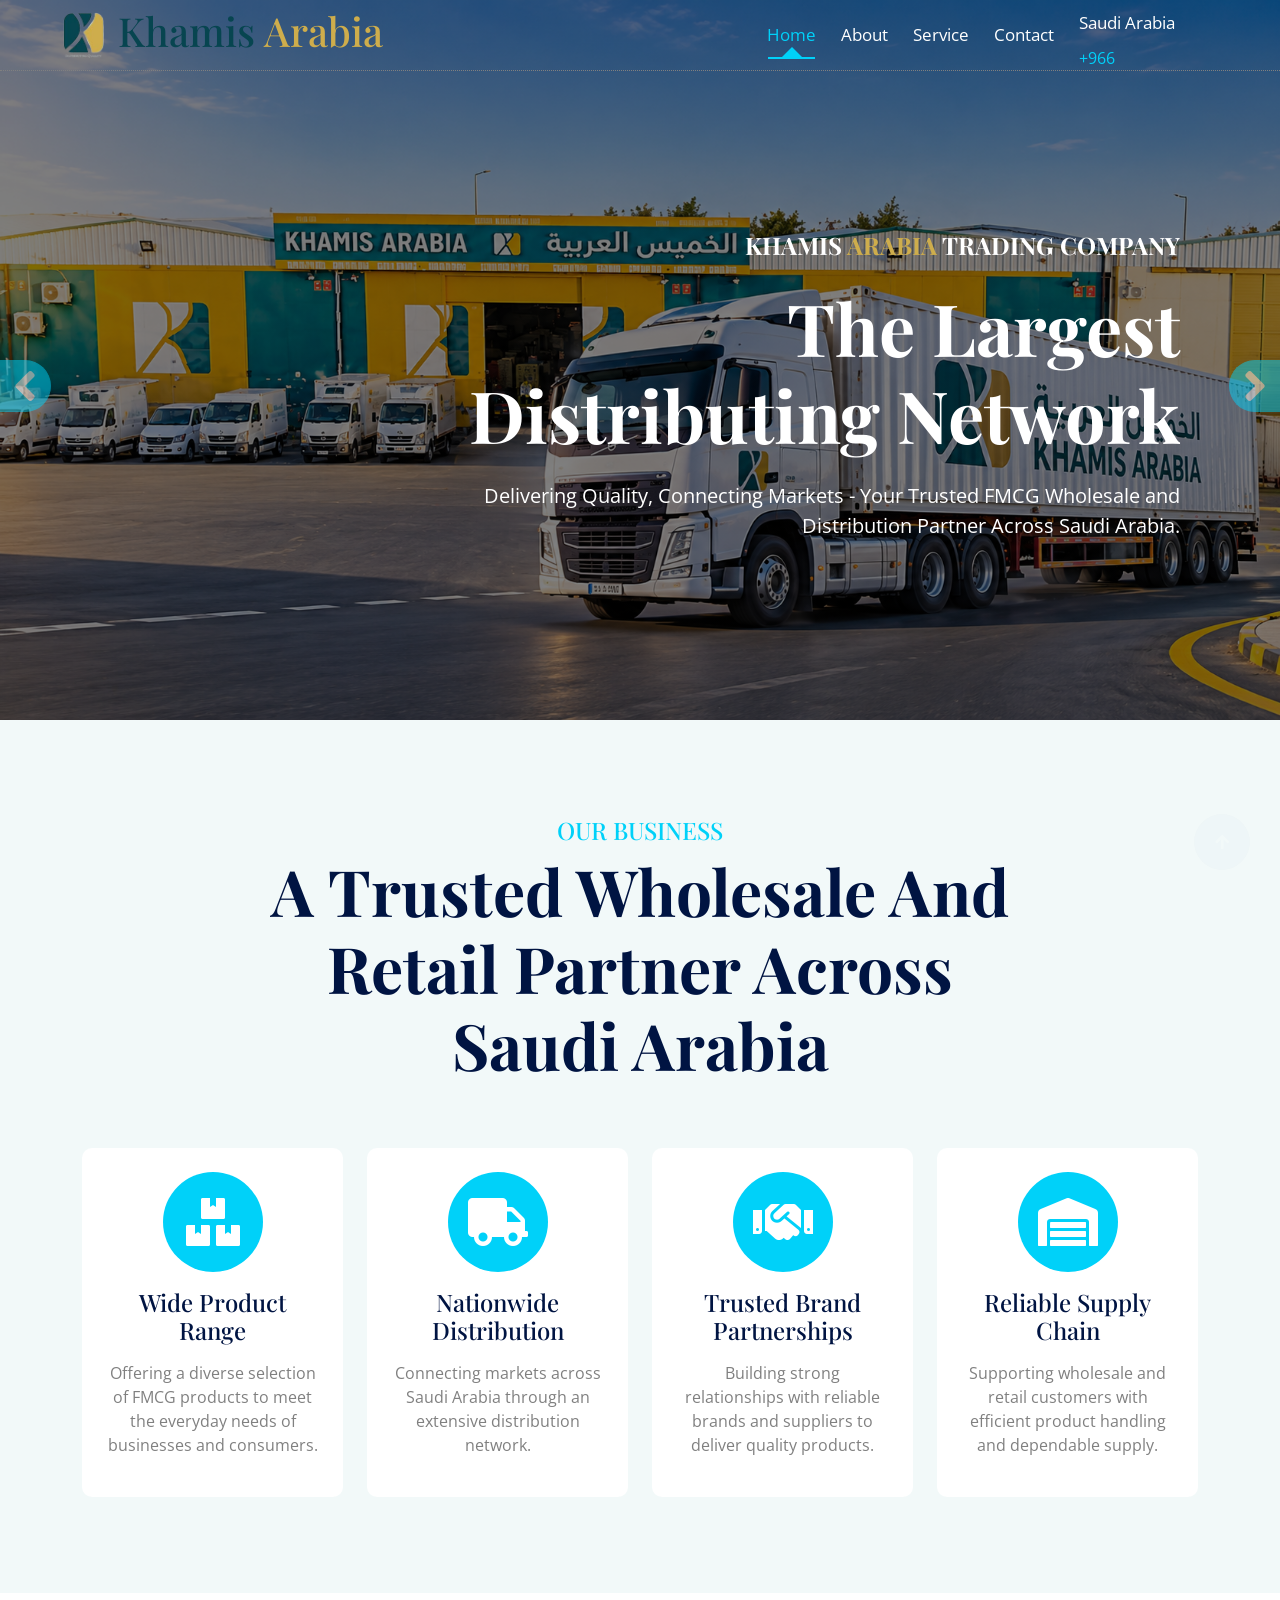
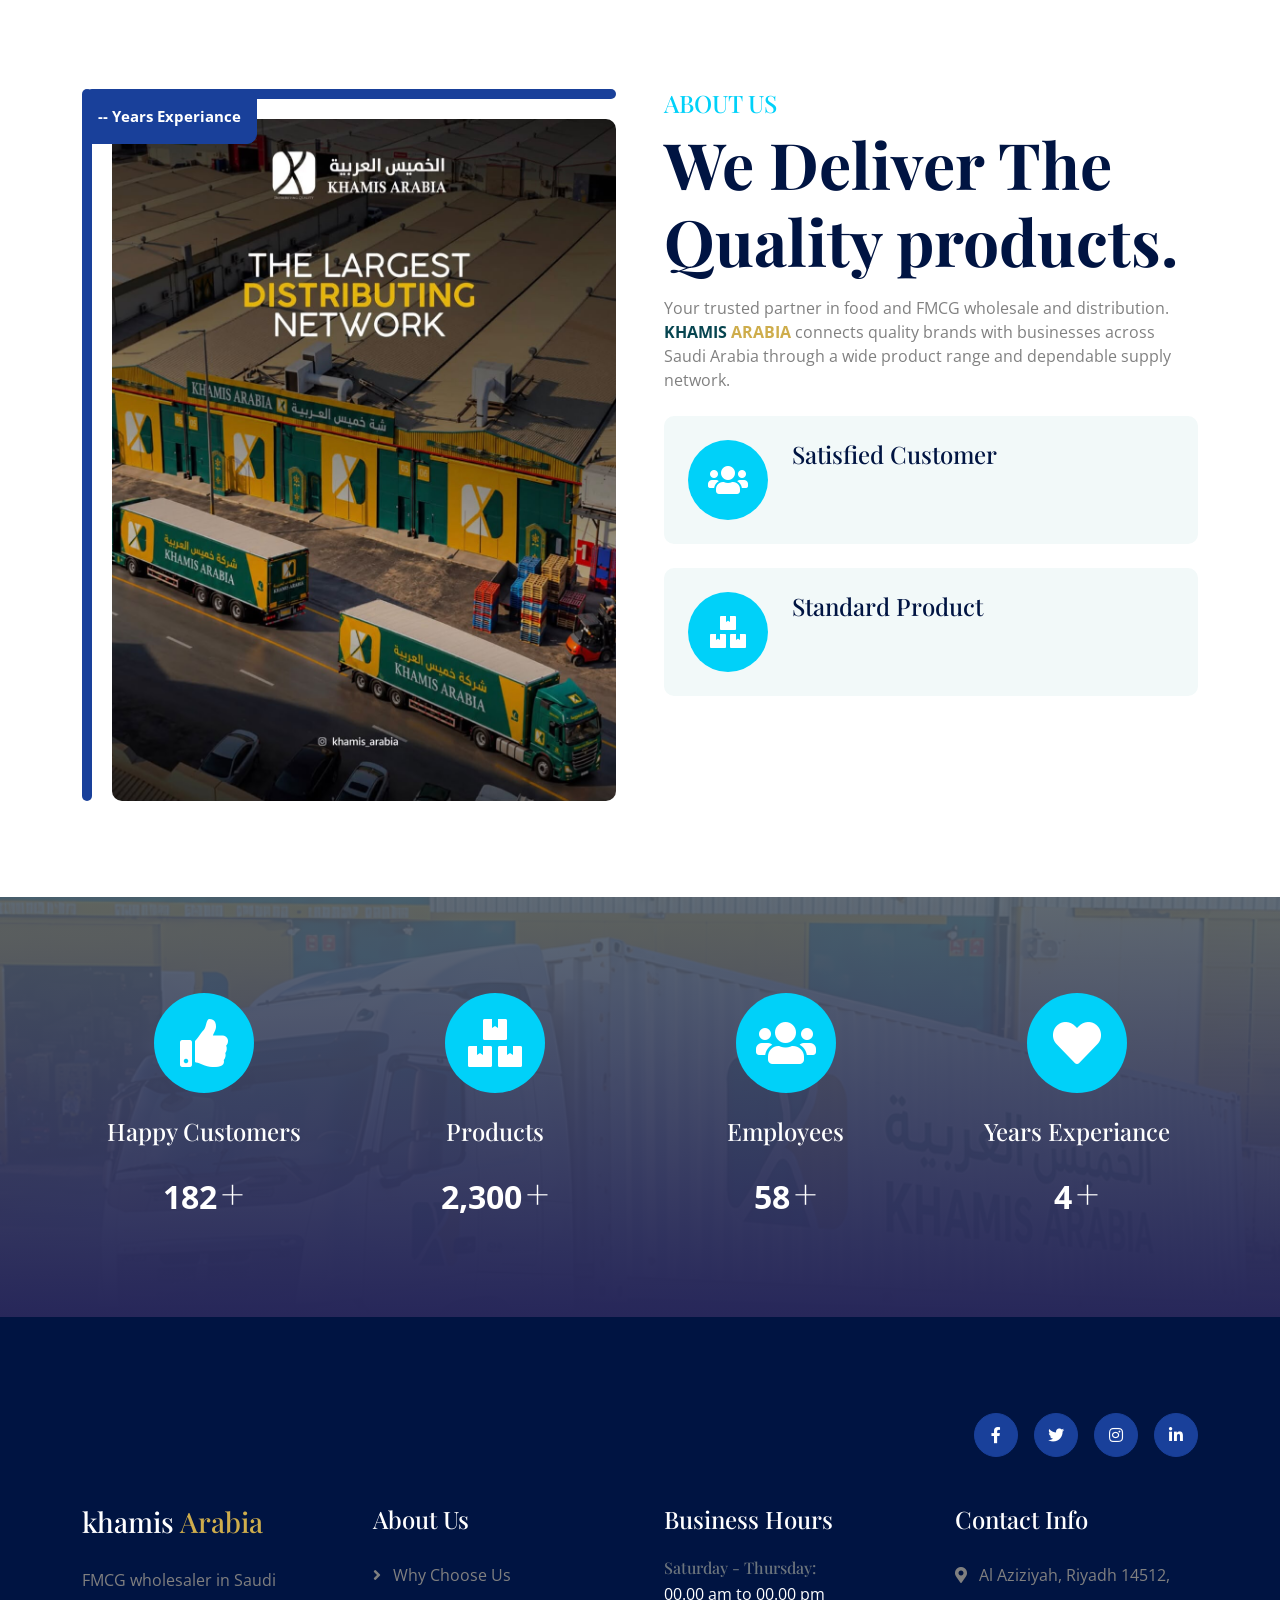
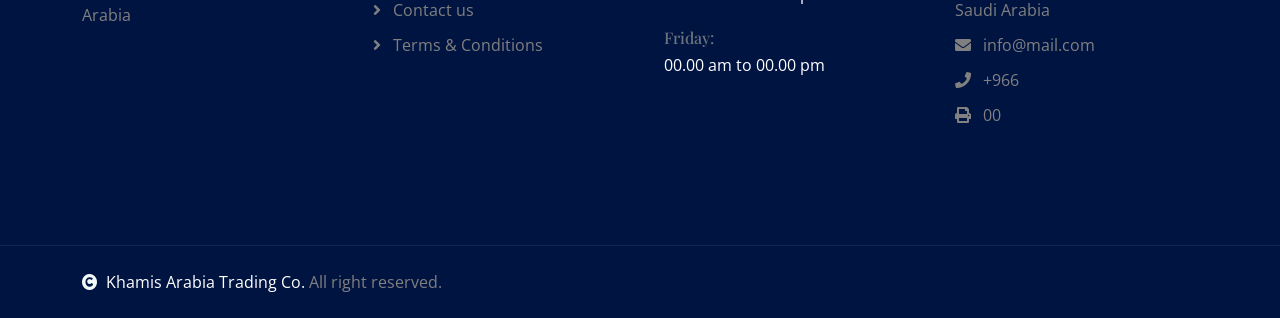
==== commit c4254fad: "05-11-2026" ====
--- a/index.html
+++ b/index.html
@@ -100,13 +100,13 @@
                                 Supporting Businesses - Bringing Trusted FMCG Brands and Quality Products Closer to
                                 Every Market.
                             </p>
-                            <div class="carousel-caption-2-content-btn fadeInRight animated"
+                            <!-- <div class="carousel-caption-2-content-btn fadeInRight animated"
                                 data-animation="fadeInRight" data-delay="1.7s" style="animation-delay: 1.7s;">
                                 <a class="btn btn-primary rounded-pill flex-shrink-0 py-3 px-5 me-2" href="#">Order
                                     Now</a>
                                 <a class="btn btn-secondary rounded-pill flex-shrink-0 py-3 px-5 ms-2" href="#">Free
                                     Estimate</a>
-                            </div>
+                            </div> -->
                         </div>
                     </div>
                 </div>
@@ -116,22 +116,20 @@
                         <div class="carousel-caption-2-content" style="max-width: 900px;">
                             <h4 class="text-white text-uppercase fw-bold mb-4 fadeInRight animated"
                                 data-animation="fadeInRight" data-delay="1s" style="animation-delay: 1s;"
-                                style="letter-spacing: 3px;">Importance life</h4>
+                                style="letter-spacing: 3px;"></h4>
                             <h1 class="display-2 text-capitalize text-white mb-4 fadeInRight animated"
-                                data-animation="fadeInRight" data-delay="1.3s" style="animation-delay: 1.3s;">Always
-                                Want Safe Water For Healthy Life</h1>
+                                data-animation="fadeInRight" data-delay="1.3s" style="animation-delay: 1.3s;">
+                            </h1>
                             <p class="mb-5 fs-5 text-white fadeInRight animated" data-animation="fadeInRight"
-                                data-delay="1.5s" style="animation-delay: 1.5s;">Lorem Ipsum is simply dummy text of
-                                the printing and typesetting industry. Lorem Ipsum has been the industry's standard
-                                dummy text ever since the 1500s,
+                                data-delay="1.5s" style="animation-delay: 1.5s;">
                             </p>
-                            <div class="carousel-caption-2-content-btn fadeInRight animated"
+                            <!-- <div class="carousel-caption-2-content-btn fadeInRight animated"
                                 data-animation="fadeInRight" data-delay="1.7s" style="animation-delay: 1.7s;">
                                 <a class="btn btn-primary rounded-pill flex-shrink-0 py-3 px-5 me-2" href="#">Order
                                     Now</a>
                                 <a class="btn btn-secondary rounded-pill flex-shrink-0 py-3 px-5 ms-2" href="#">Free
                                     Estimate</a>
-                            </div>
+                            </div> -->
                         </div>
                     </div>
                 </div>
@@ -266,7 +264,7 @@
 </html>
 
 
-  <!-- // Loading NavBar Start
+<!-- // Loading NavBar Start
     document.addEventListener("DOMContentLoaded", function () {
 
         fetch("components/navBar.html")
--- a/css/style.css
+++ b/css/style.css
@@ -91,7 +91,7 @@
 .navbar-light .navbar-nav .nav-link {
     position: relative;
     margin-right: 25px;
-    padding: 35px 0;
+    padding: 10px 0;
     color: var(--bs-white);
     font-size: 17px;
     font-weight: 400;
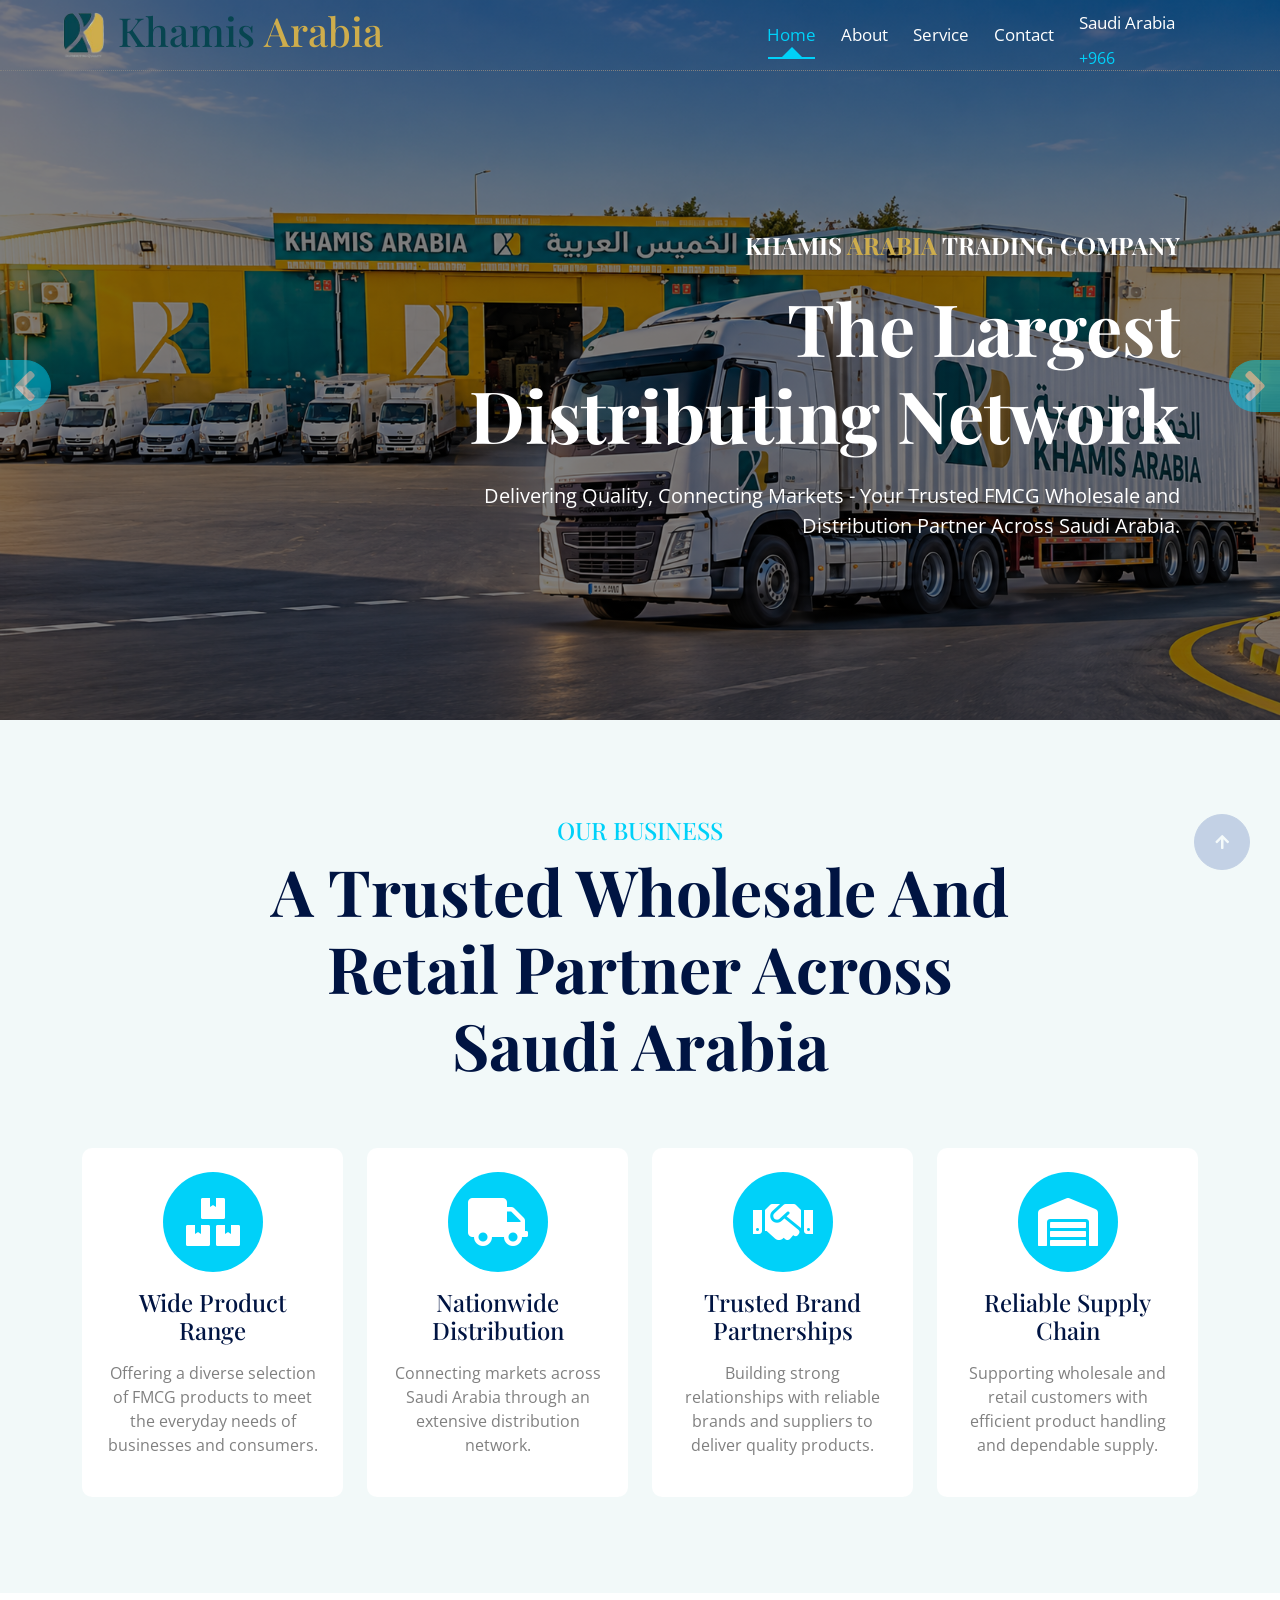
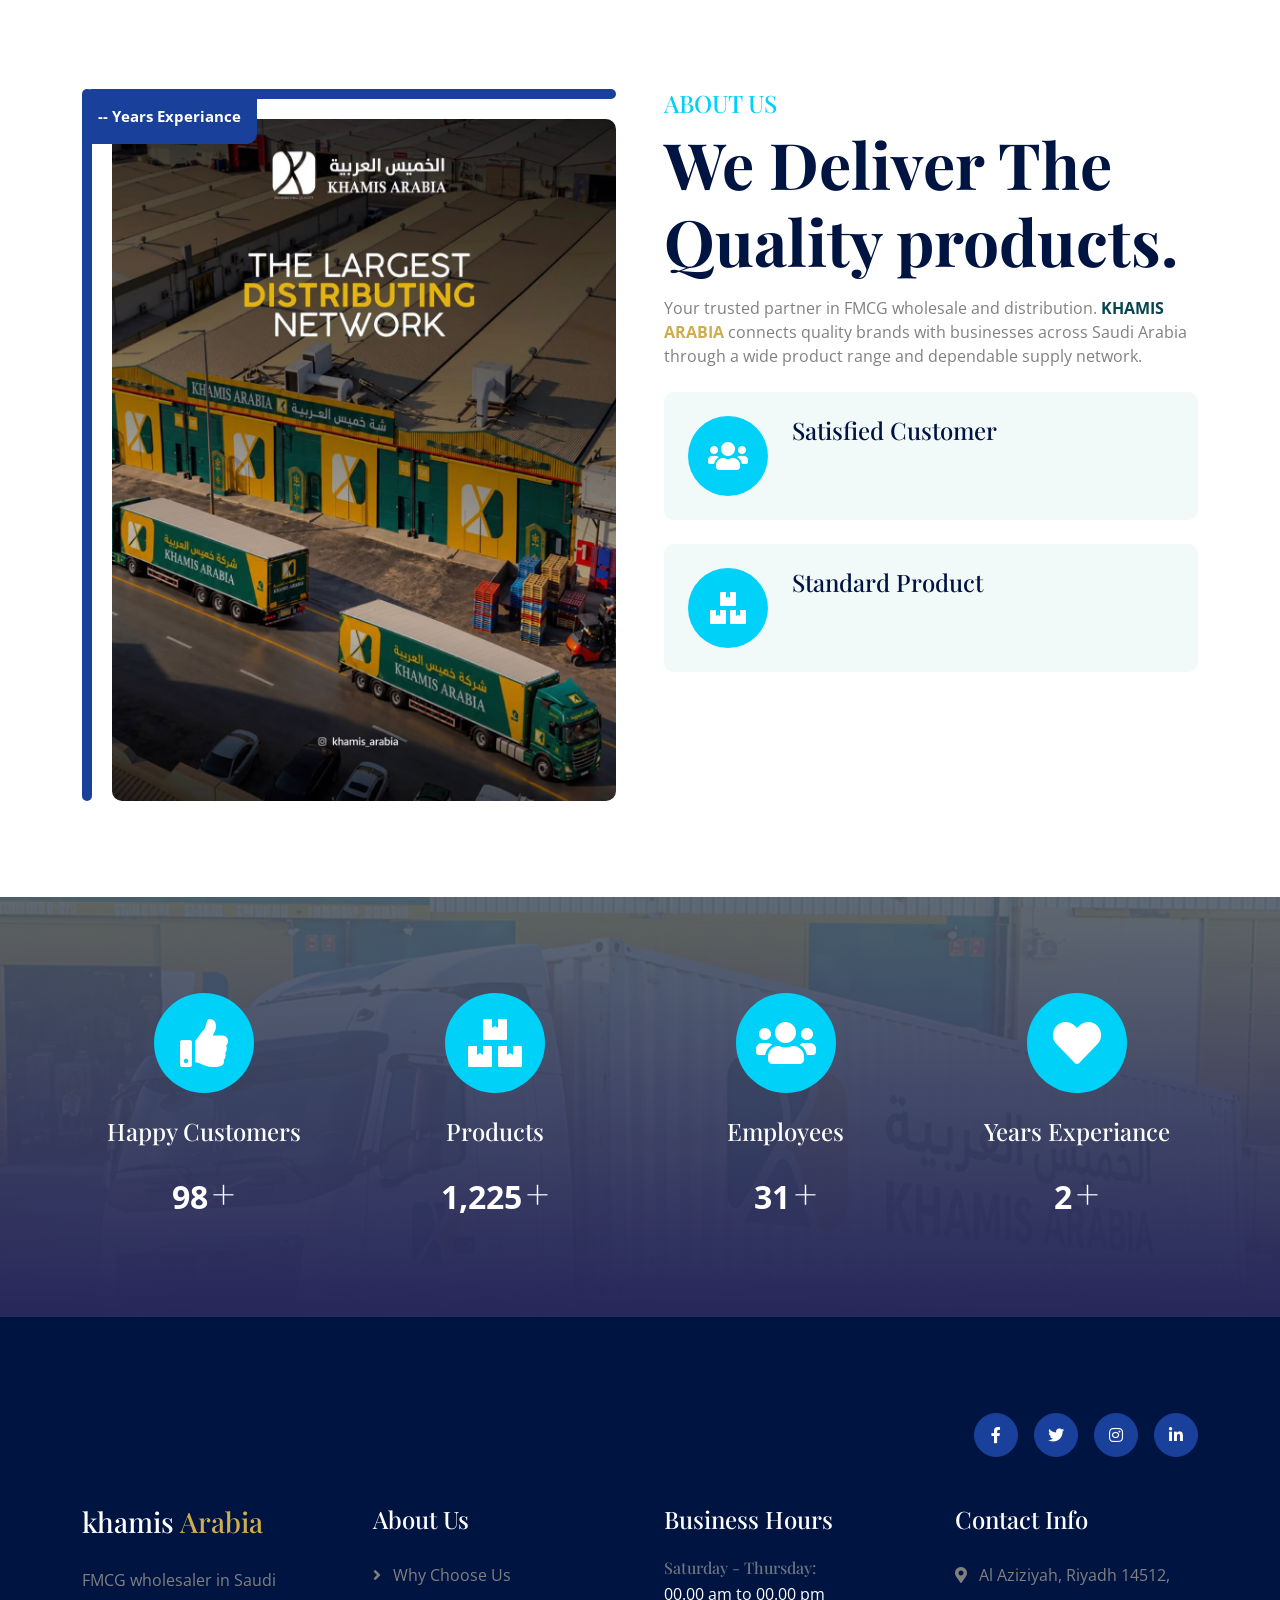
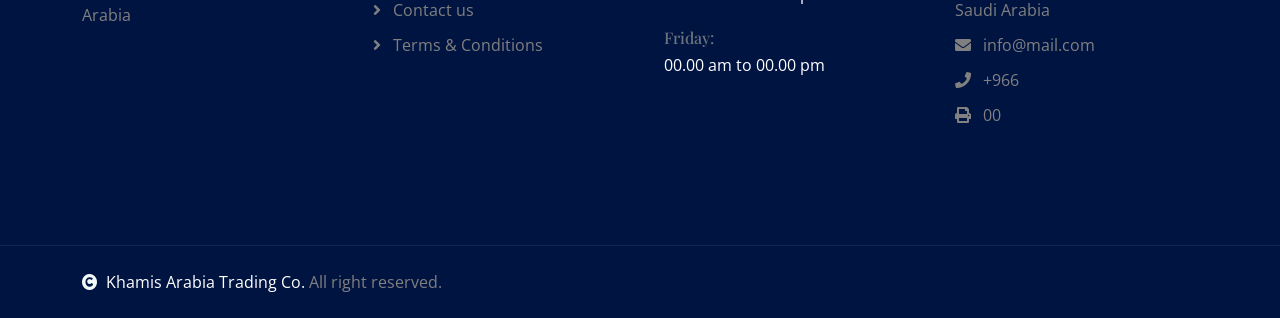
==== commit 2fc72013: "07-11-2026 icon added" ====
--- a/index.html
+++ b/index.html
@@ -4,6 +4,7 @@
 <head>
     <meta charset="utf-8">
     <title>Khamis Arabia</title>
+    <link rel="icon" type="image/png" href="./img/khamis/favicon_io/android-chrome-512x512.png">
     <meta content="width=device-width, initial-scale=1.0" name="viewport">
     <meta content="" name="keywords">
     <meta content="" name="description">
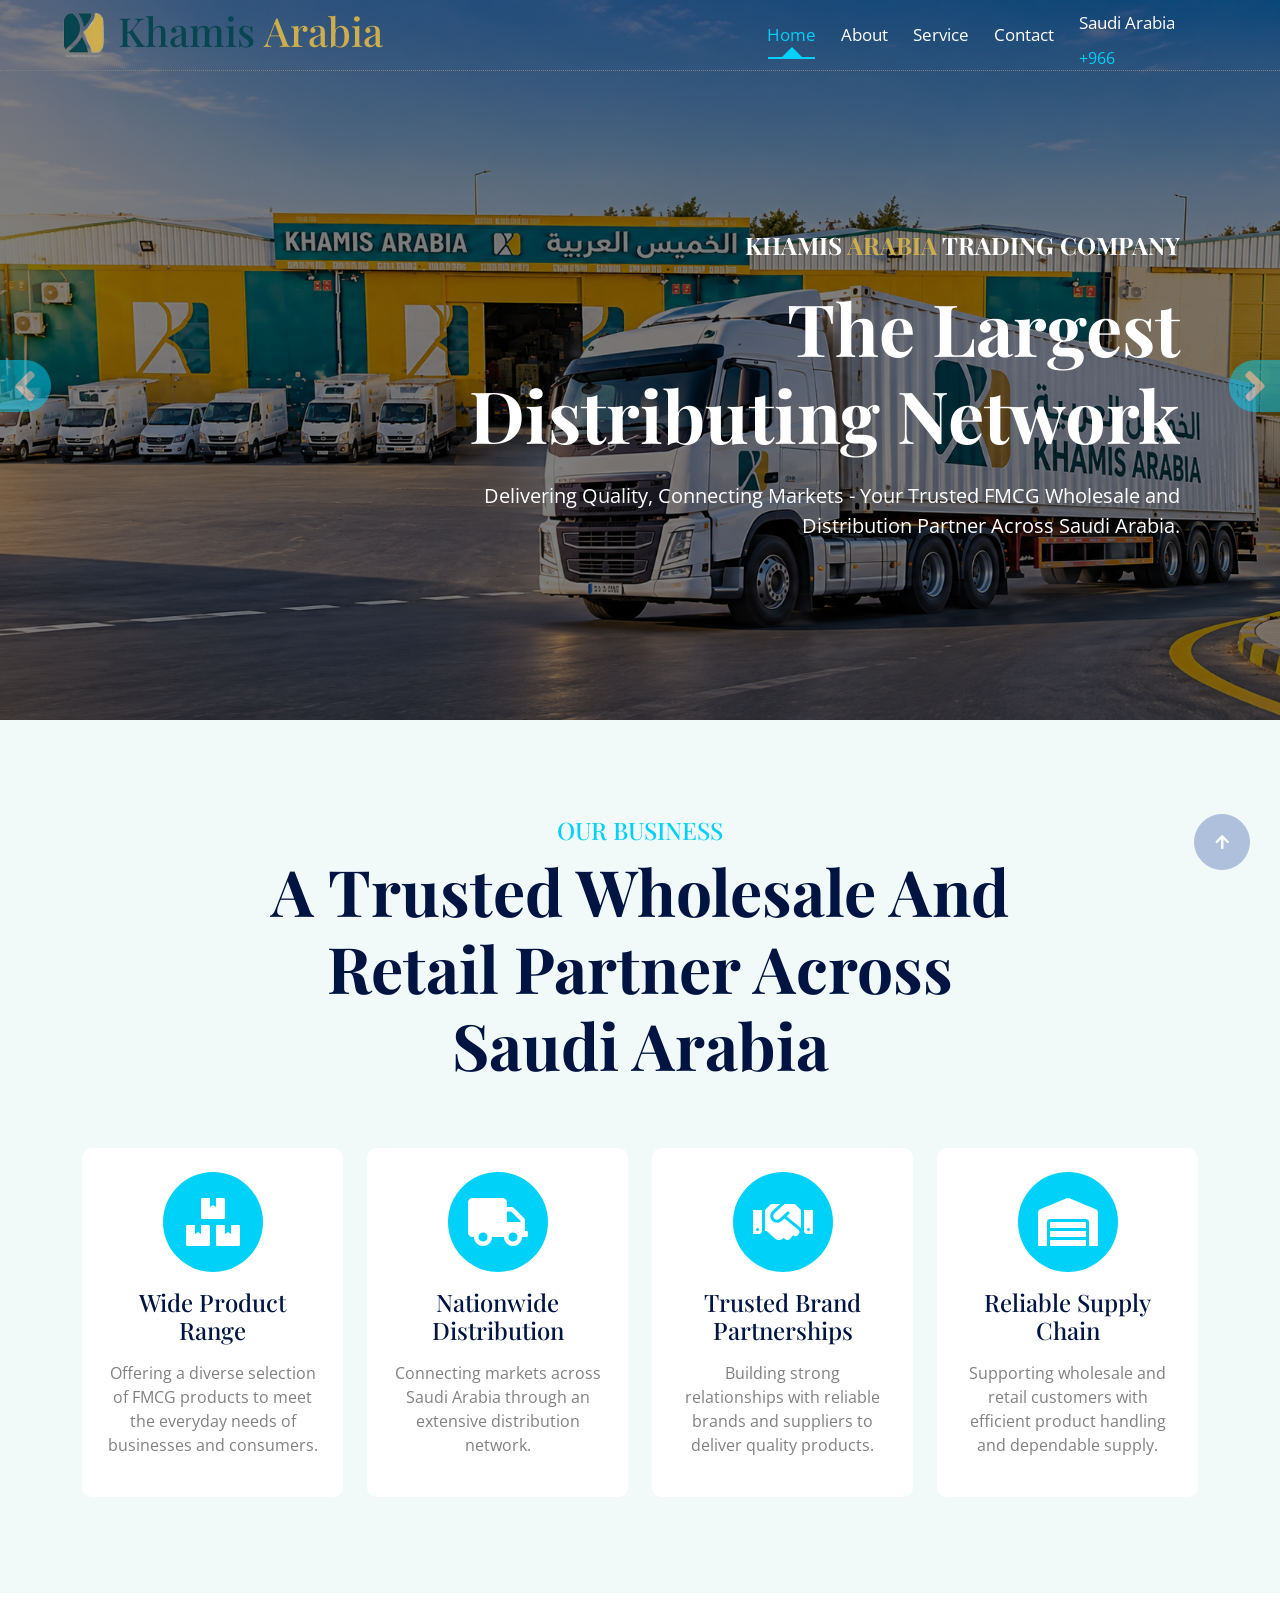
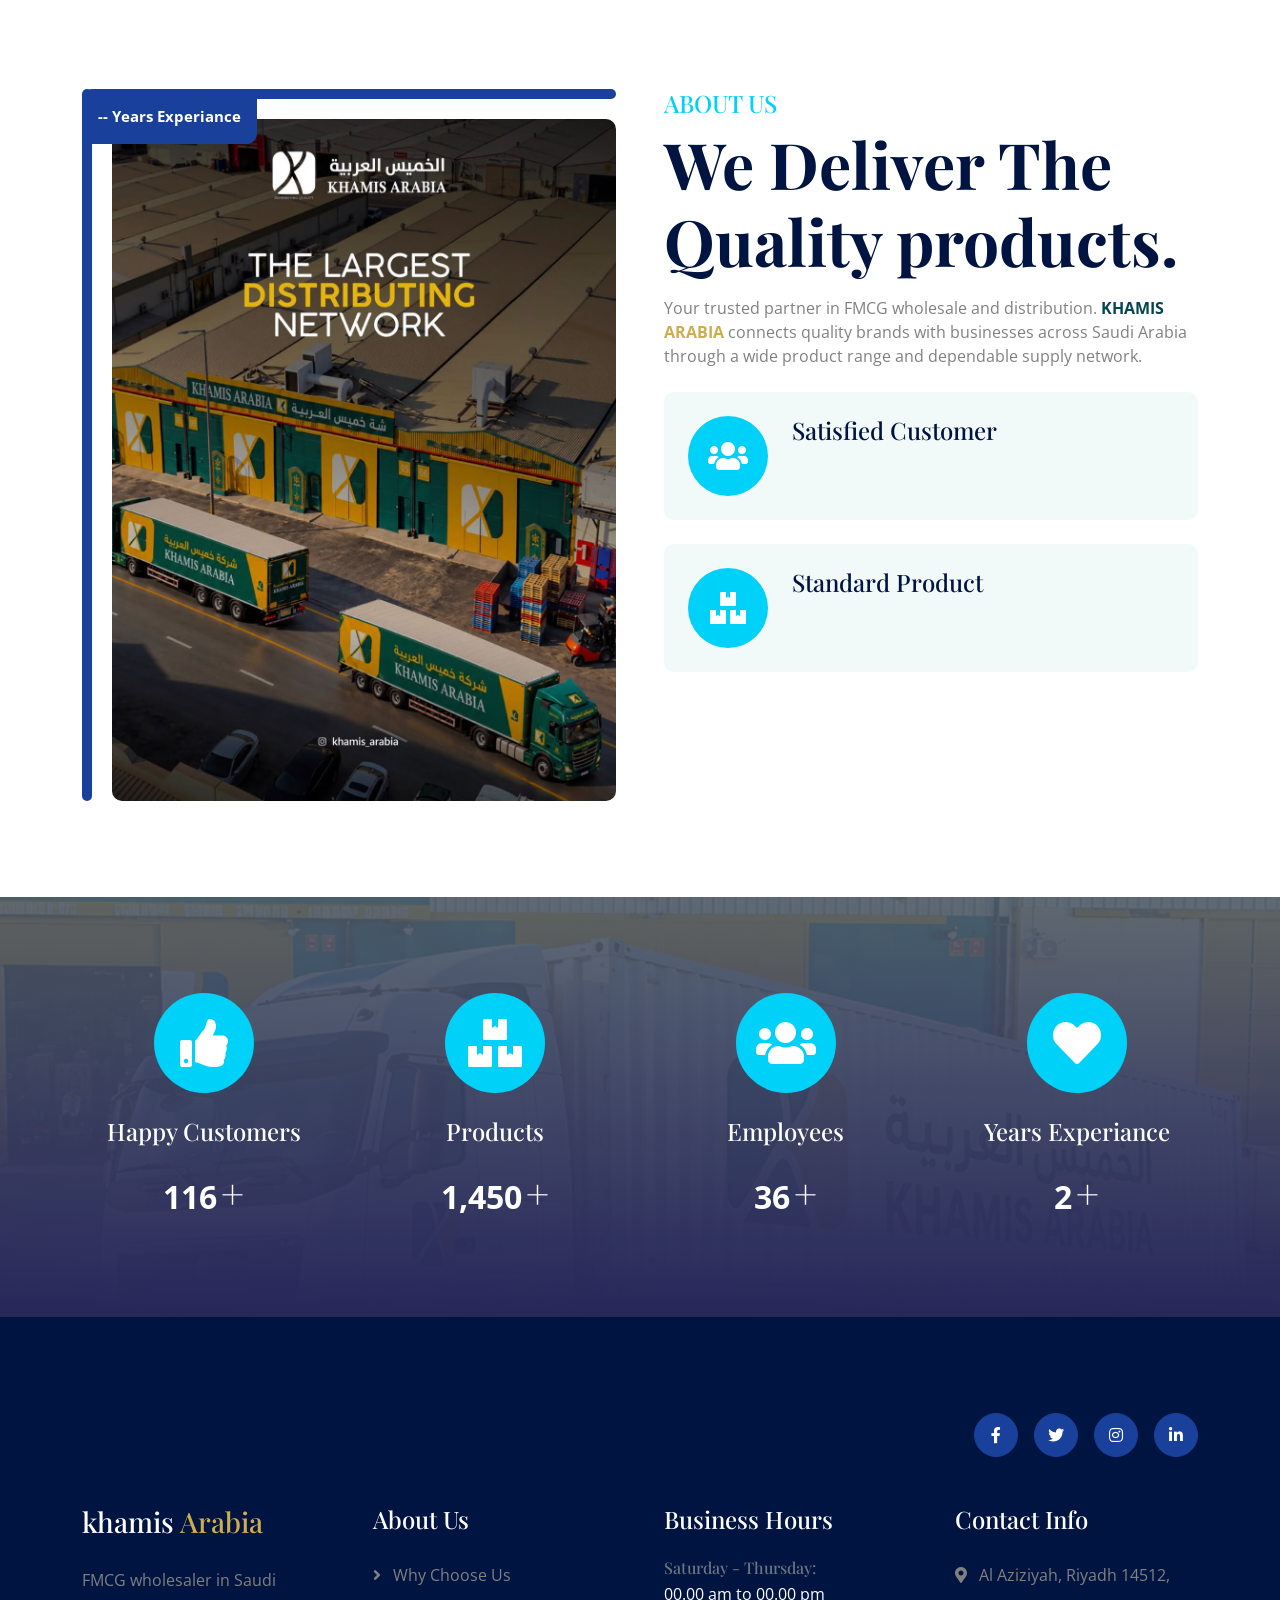
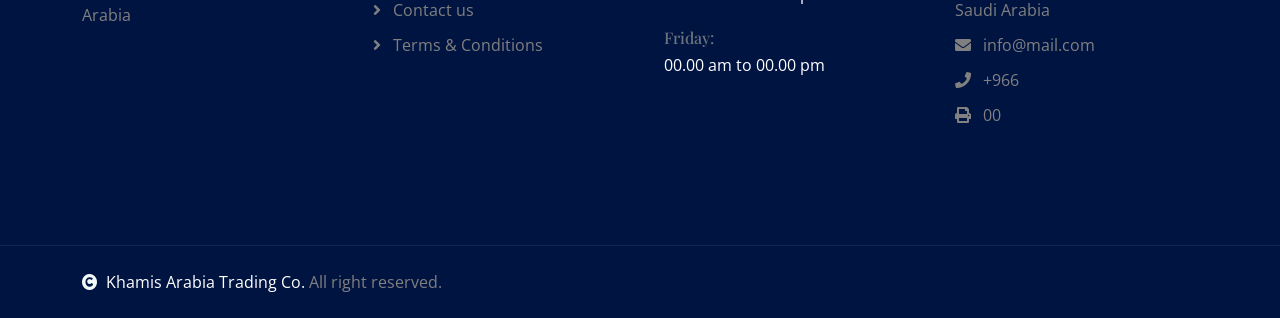
==== commit a74e64cb: "07-11-2026 icon added" ====
--- a/index.html
+++ b/index.html
@@ -4,7 +4,7 @@
 <head>
     <meta charset="utf-8">
     <title>Khamis Arabia</title>
-    <link rel="icon" type="image/png" href="./img/khamis/favicon_io/android-chrome-512x512.png">
+    <link rel="icon" id="company-logo-browser" type="image/png" href="">
     <meta content="width=device-width, initial-scale=1.0" name="viewport">
     <meta content="" name="keywords">
     <meta content="" name="description">
